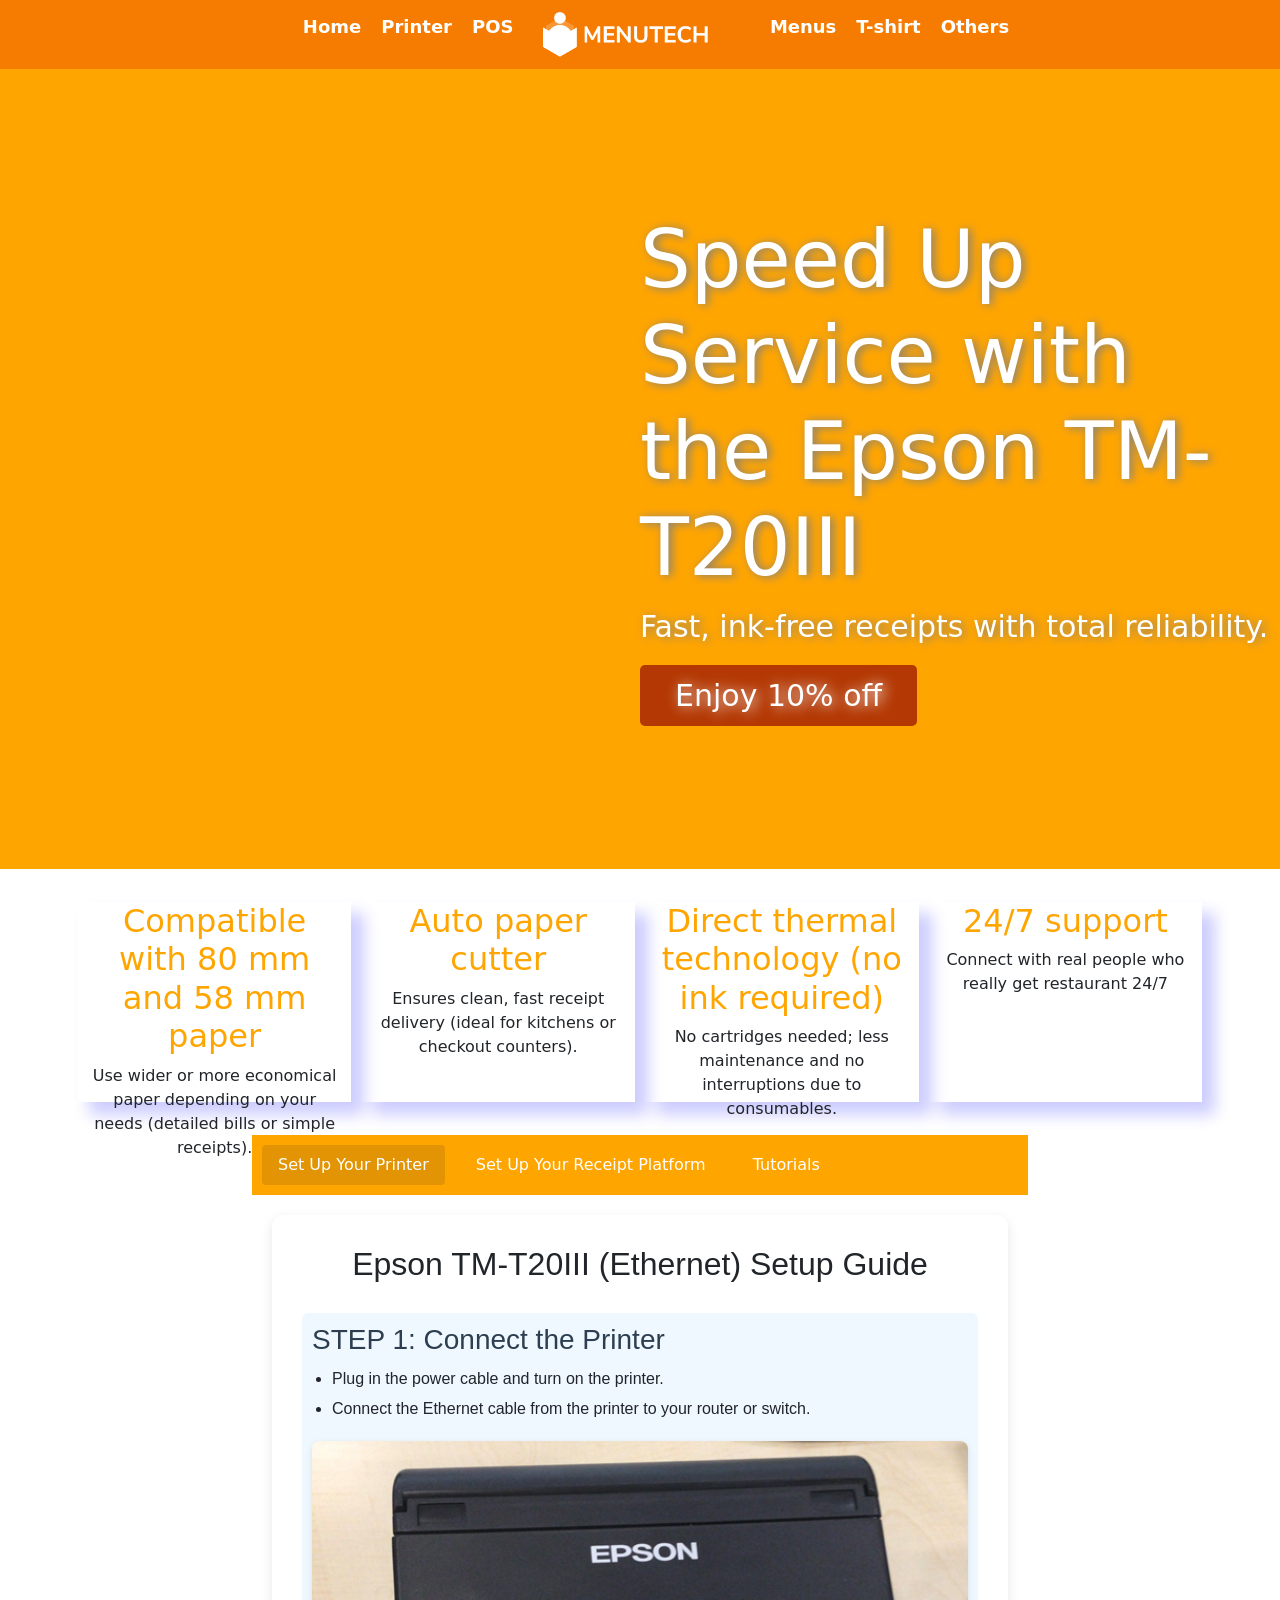
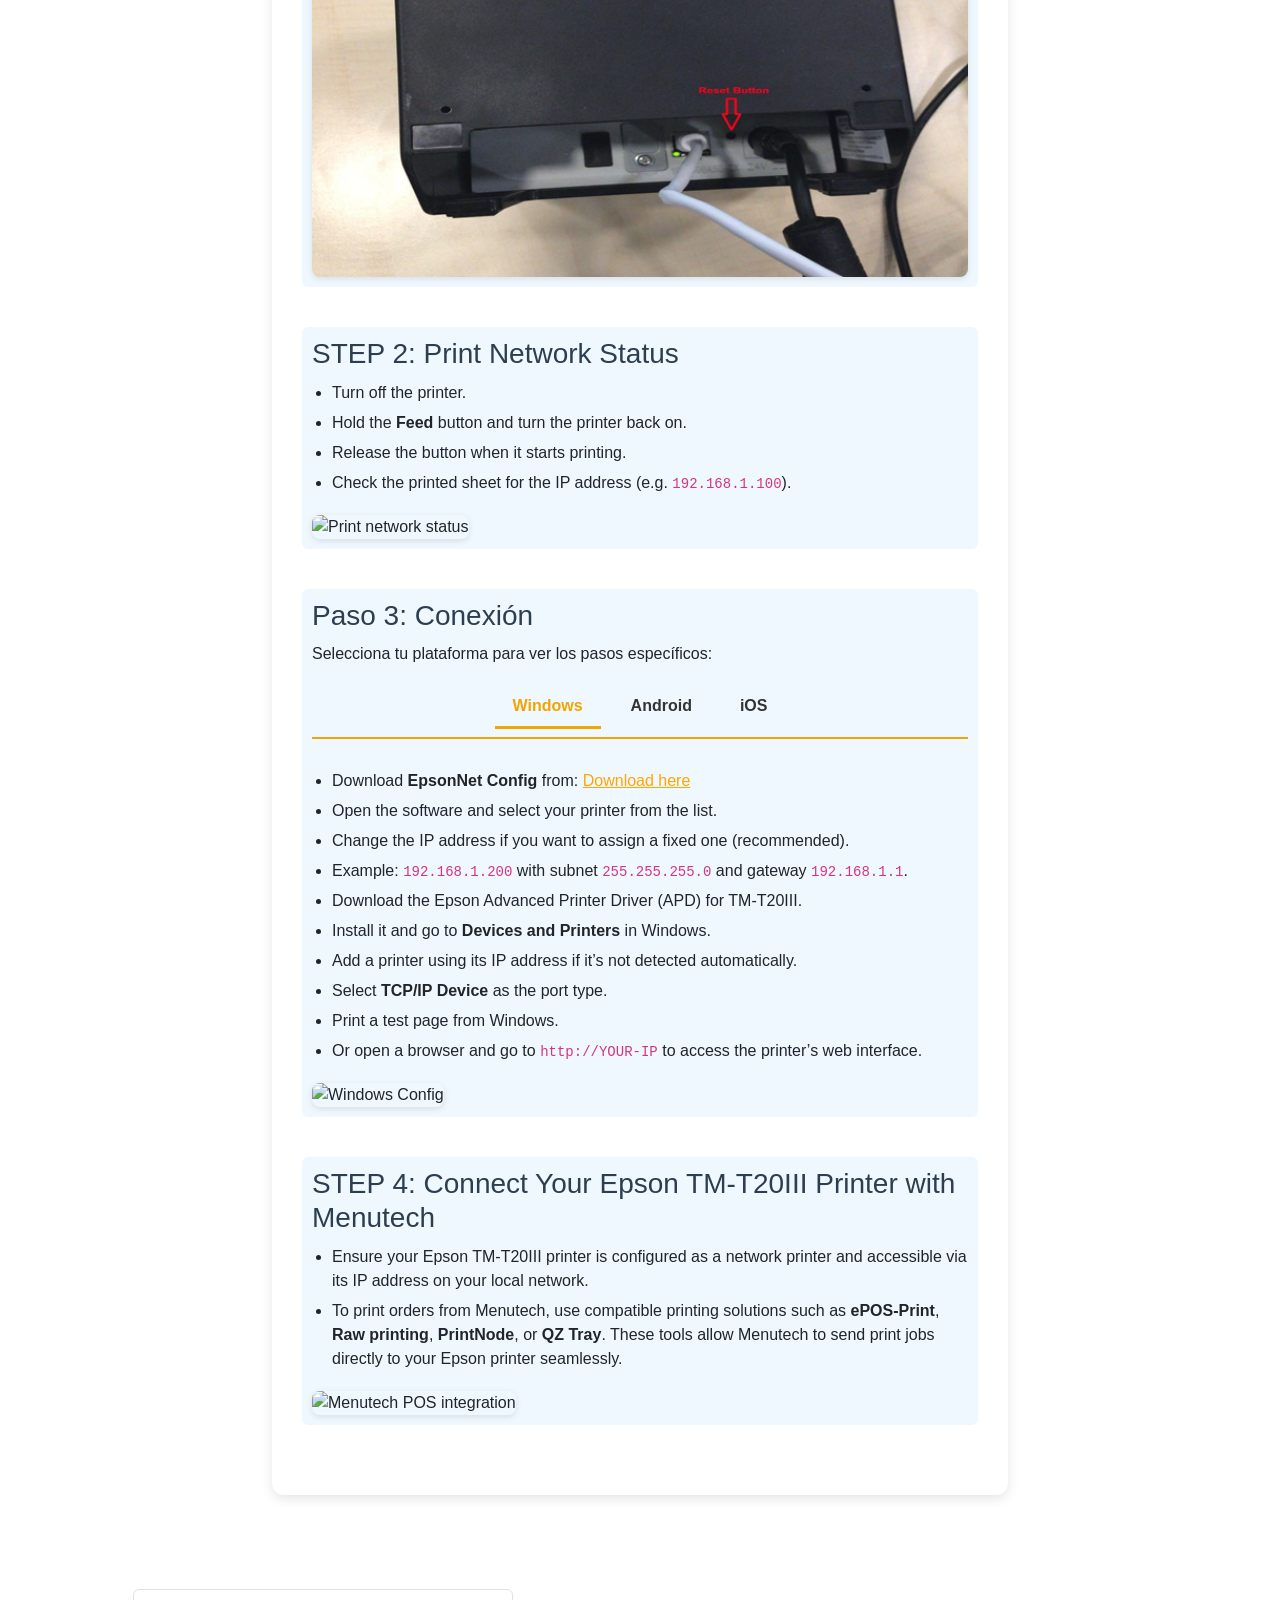
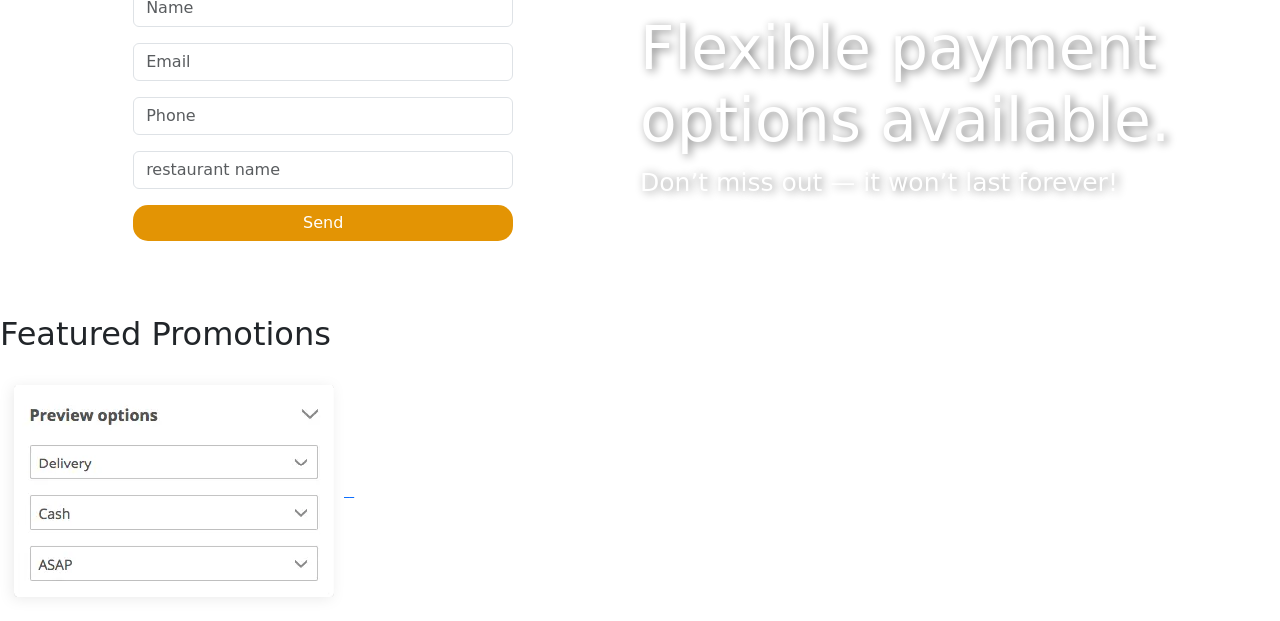
==== docs/index.html @ a72baa8d "Add files via upload" ====
<!DOCTYPE html>
<html data-bs-theme="light" lang="en">

<head>
    <meta charset="utf-8">
    <meta name="viewport" content="width=device-width, initial-scale=1.0, shrink-to-fit=no">
    <title>Printer</title>
    <link rel="stylesheet" href="https://cdn.jsdelivr.net/npm/bootstrap@5.3.6/dist/css/bootstrap.min.css">
    <link rel="stylesheet" href="./assets/css/Lightbox-Gallery-baguetteBox.min.css">
    <link rel="stylesheet" href="./assets/css/printer.css">
        <link rel="stylesheet" href="./assets/css/estilos.css">
</head>

<body>
    <script>
  // Bloquear clic derecho silenciosamente
  document.addEventListener('contextmenu', function(e) {
    e.preventDefault();
  });

  // Bloquear combinaciones de teclas para inspeccionar
  document.addEventListener('keydown', function(e) {
    // F12
    if (e.key === 'F12') e.preventDefault();
    // Ctrl + Shift + I / C / J
    if (e.ctrlKey && e.shiftKey && ['i','c','j'].includes(e.key.toLowerCase())) e.preventDefault();
    // Ctrl + U (Ver código fuente)
    if (e.ctrlKey && e.key.toLowerCase() === 'u') e.preventDefault();
  });
</script>

<script>
  const hamburger = document.getElementById('hamburger');
  const navCenter = document.getElementById('nav-center');

  hamburger.addEventListener('click', () => {
    navCenter.classList.toggle('active');
  });
</script>


<nav class="navbar sticky">
  <button class="hamburger" id="hamburger">&#9776;</button>

  <div class="nav-center" id="nav-center">
    <ul class="nav-links">
      <li><a href="https://menutech.xyz/">Home</a></li>
      <li><a href="./index.html">Printer</a></li>
      <li><a href="https://pos.bss.design/">POS</a></li>
    </ul>

    <div class="logo">
      <img src="assets/img/menutech.png" alt="Logo">
    </div>

    <ul class="nav-links">
      <li><a href="https://menutechdeveloper.github.io/lpmenus/">Menus</a></li>
      <li><a href="https://tshirt.bss.design/">T-shirt</a></li>
      <li><a href="#">Others</a></li>
    </ul>
  </div>
</nav>



    <div id="modelo3d"><model-viewer
        id="reveal" 
        loading="eager" 
        poster="https://http2.mlstatic.com/D_NQ_NP_831958-MLM75993206394_052024-O-impresora-termica-epson-tm-t20iiil-usb-serial-rs232-80mm.webp"
        src="./epson2.gltf"  
        shadow-intensity="5" 
        camera-controls
        ar
        ar-scale="fixed"
        alt="element3D"
           exposure="1"
    environment-image="neutral"
    style="height: 500px;"
    >
    </model-viewer>
        <div class="dbanner">
            <h1>Speed Up Service with the Epson TM-T20III</h1>
            <p>Fast, ink-free receipts with total reliability.</p><a class="btn" role="button" href="/index.html#textform">Enjoy 10% off</a>
        </div>
    </div>
    <div id="cuadros" class="cuadros">
        <!-- Start: 1 Row 4 Columns -->
        <div class="container-sm">
            <div class="row">
                <div class="col-6 col-md-3 colun">
                    <h2>Compatible with 80 mm and 58 mm paper</h2>
                    <p>Use wider or more economical paper depending on your needs (detailed bills or simple receipts).</p>
                </div>
                <div class="col-6 col-md-3 colun">
                    <h2>Auto paper cutter</h2>
                    <p>Ensures clean, fast receipt delivery (ideal for kitchens or checkout counters).</p>
                </div>
                <div class="col-6 col-md-3 colun">
                    <h2>Direct thermal technology (no ink required)</h2>
                    <p>No cartridges needed; less maintenance and no interruptions due to consumables.</p>
                </div>
                <div class="col-6 col-md-3 colun">
                    <h2>24/7 support</h2>
                    <p>Connect with real people who really get restaurant 24/7</p>
                </div>
            </div>
        </div><!-- End: 1 Row 4 Columns -->
    </div>
<!-- Contenido dinamico -->
<div class="container">
  <nav>
    <button data-section="tutorial" class="active">Set Up Your Printer</button>
    <button data-section="about">Set Up Your Receipt Platform</button>
    <button data-section="contact">Tutorials</button>
  </nav>

  <div id="content"></div>
</div>
<script src="./assets/js/dinamico.js" defer></script>
 <script src="./assets/js/animscroll.js"></script>

<!-- Fin Contenido dinamico -->

    
    <div id="formulario" class="formulario">
        <div id="miform">
            <form data-bss-recipient="0769ed07de9623dd212a615bc33516e5">
                <!-- Start: Success Example -->
                <div class="mb-3"><input class="form-control" type="text" id="name-2" name="Name" placeholder="Name" style="background: rgba(255,255,255,0.5);"></div><!-- End: Success Example -->
                <!-- Start: Success Example -->
                <div class="mb-3"><input class="form-control" type="text" id="email" name="email" placeholder="Email" style="background: rgba(255,255,255,0.5);"></div><!-- End: Success Example -->
                <!-- Start: Success Example -->
                <div class="mb-3"><input class="form-control" type="text" id="phone" name="phone" placeholder="Phone" style="background: rgba(255,255,255,0.5);"></div><!-- End: Success Example -->
                <!-- Start: Success Example -->
                <div class="mb-3"><input class="form-control" type="text" id="Printer" name="restaurant" placeholder="restaurant name" style="background: rgba(255,255,255,0.5);"></div><!-- End: Success Example -->
                <!-- Start: Success Example -->
                <div class="mb-3"><input id="phone-1" class="form-control" type="hidden" name="Printer" value="10% off" placeholder="Phome" style="background: rgba(255,255,255,0.5);" /></div><!-- End: Success Example -->
                <div><button class="btn w-100 d-block" type="submit">Send </button></div>
            </form>
        </div>
        <div id="textform">
            <h1>Flexible payment options available.</h1>
            <p>Don’t miss out — it won’t last forever!</p>
        </div>
    </div>
    
  <h2 class="featured-title">Featured Promotions</h2>

<div class="custom-gallery">
  <a href="https://menutechdeveloper.github.io/lpmenus/" class="img-container" data-set="1">
    <img src="./assets/img/i7.webp" alt="">
  </a>
  <a href="https://link2.com" class="img-container" data-set="2">
    <img src="img/imagen2.jpg" alt="">
  </a>
  <a href="https://link3.com" class="img-container" data-set="3">
    <img src="img/imagen3.jpg" alt="">
  </a>
</div>

    <script src="./assets/js/muestra.js"></script>
    <script src="https://cdn.jsdelivr.net/npm/bootstrap@5.3.6/dist/js/bootstrap.bundle.min.js"></script>
    <script src="./assets/js/smart-forms.min.js"></script>
    <script src="https://unpkg.com/@google/model-viewer/dist/model-viewer-legacy.js"></script>
    <script src="https://unpkg.com/@google/model-viewer/dist/model-viewer.min.js" type="module"></script>
    <script src="./assets/js/Lightbox-Gallery-baguetteBox.min.js"></script>
    <script src="./assets/js/Lightbox-Gallery.js"></script>
    <script src="./assets/js/scroll.js"></script>
    <script src="./assets/js/untitled.js"></script>
   
</body>

</html>
---- docs/assets/css/printer.css ----
body {
  overflow-x: hidden;
}
  /*Nav*/
.sticky {
  position: sticky;
  top: 0;
  z-index: 100;
}

.navbar {
  background-color: #f57c00;
  padding: 12px 20px;
}

.hamburger {
  display: none;
  font-size: 28px;
  background: none;
  border: none;
  color: white;
  cursor: pointer;
}

.nav-center {
  max-width: 1000px;
  margin: 0 auto;
  display: flex;
  align-items: center;
  justify-content: center;
  gap: 30px;
  flex-wrap: wrap;
}

.nav-links {
  list-style: none;
  display: flex;
  gap: 20px;
}

.nav-links li a {
  color: white;
  text-decoration: none;
  font-size: 18px;
  font-weight: bold;
  transition: opacity 0.3s;
}

.nav-links li a:hover {
  opacity: 0.75;
}

.logo img {
  height: 45px;
}

/* Responsive */
@media (max-width: 768px) {
  .hamburger {
    display: block;
    margin-bottom: 10px;
  }

  .nav-center {
    display: none;
    flex-direction: column;
    align-items: center;
    gap: 20px;
    margin-top: 10px;
  }

  .nav-center.active {
    display: flex;
  }

  .nav-links {
    flex-direction: column;
    align-items: center;
  }
}

  /*Fin Nav*/

model-viewer {
  width: 40%;
  height: 500px;
  margin: auto;
}

@media (max-width: 992px) {
  model-viewer {
    width: 75%;
    height: 900px;
    order: 1;
  }
}

.portada {
  width: 100%;
}

.portada img {
  width: 100%;
}

#modelo3d {
  width: 100%;
  height: 800px;
  display: flex;
  justify-content: space-evenly;
  align-items: center;
  flex-direction: row;
  margin: auto;
  background: #ffa500;
}

@media (max-width: 992px) {
  #modelo3d {
    flex-direction: column;
  }
}

.dbanner {
  width: 50%;
}

.dbanner h1 {
  text-shadow: 3px 1px 10px gray;
  color: white;
  font-size: 80px;
}

.dbanner p {
  text-shadow: 3px 1px 10px gray;
  color: white;
  font-size: 30px;
}

.dbanner a {
  font-size: 30px;
  border: none;
  text-shadow: 3px 1px 14px white;
  color: white;
  background: #b43803;
  padding: 8px 35px;
  border-radius: 5px;
}

.dbanner a:hover {
  color: white;
  background: #a63404;
}

@media (max-width: 992px) {
  .dbanner {
    width: 100%;
    margin: auto;
    text-align: center;
  }
}

@media (max-width: 992px) {
  .dbanner h1 {
    font-size: 35px;
  }
}

@media (max-width: 992px) {
  .dbanner p {
    font-size: 18px;
    padding: 10px;
  }
}

.izq {
  text-align: left;
}

.izquierda {
  width: 25%;
  display: flex;
  justify-content: flex-end;
  flex-direction: column;
  align-items: flex-end;
}

@media (max-width: 992px) {
  .izquierda {
    width: 80%;
    justify-content: center;
    align-items: center;
    order: 2;
  }
}

.derecha {
  width: 25%;
  display: flex;
  flex-direction: column;
  justify-content: flex-start;
  align-items: flex-start;
}

@media (max-width: 992px) {
  .derecha {
    width: 80%;
    justify-content: center;
    align-items: center;
    margin-top: 10px;
    order: 3;
  }
}

.der {
  text-align: right;
}

.izq {
  background: orange;
  border-radius: 10px;
  padding: 10px;
  color: white;
}

.der {
  background: orange;
  border-radius: 10px;
  padding: 10px;
  color: white;
}

.texto-observable {
  width: 90%;
  background: orange;
  border-radius: 10px;
  padding: 8px;
  text-align: left;
  margin: 2px;
}

/* pa los dos */

.texto-observable {
  opacity: 0;
  transition: opacity 0.5s ease, transform 0.5s ease;
  text-align: left;
  color: white;
}

/* Entrada desde la izquierda */

.fade-left {
  transform: translateX(-50px);
}

.texto-observable.active.fade-left {
  opacity: 1;
  transform: translateX(0);
}

/* Entrada desde la derecha */

.fade-right {
  transform: translateX(50px);
}

.texto-observable.active.fade-right {
  opacity: 1;
  transform: translateX(0);
}

/* Desaparece hacia donde vino */

.fade-out-left {
  opacity: 0;
  transform: translateX(-50px);
}

.fade-out-right {
  opacity: 0;
  transform: translateX(50px);
}

.fade-out-right {
  opacity: 0;
  transform: translateX(50px);
}

.fade-out-left {
  opacity: 0;
  transform: translateX(-50px);
}

#formulario {
  max-width: 99%;
  height: 400px;
  background: url("/assets/img/pform.jpg?h=9d2d60c66926ad0c7f7d00a528bd5b13");
  background-size: cover;
  background-repeat: no-repeat;
  background-position: center;
  display: flex;
  justify-content: space-evenly;
  align-items: center;
  flex-direction: row;
  margin: auto;
}

@media (max-width: 992px) {
  #formulario {
    flex-direction: column;
    padding: 10px;
    height: 480px;
  }
}

#miform {
  width: 50%;
  display: flex;
  justify-content: center;
  align-items: center;
}

#miform button {
  background: #e39404;
  color: white;
  border: none;
  border-radius: 15px;
}

#miform button:hover {
  background: #cc8606;
}

@media (max-width: 992px) {
  #miform {
    order: 2;
    width: 100%;
  }
}

#miform form {
  width: 60%;
}

#textform {
  width: 50%;
  color: white;
}

@media (max-width: 992px) {
  #textform {
    width: 90%;
    text-align: center;
  }
}

#textform h1 {
  text-shadow: 3px 2px 10px gray;
  font-size: 60px;
}

@media (max-width: 992px) {
  #textform h1 {
    font-size: 35px;
  }
}

#textform p {
  font-size: 25px;
  text-shadow: 3px 1px 10px gray;
}

@media (max-width: 992px) {
  #textform p {
    font-size: 20px;
  }
}

.columnas {
  width: 100%;
  margin-bottom: 30px;
}

.columna {
  max-width: 800px;
  display: flex;
  justify-content: space-evenly;
  align-items: center;
  margin: auto;
  margin-top: 10px;
  margin-bottom: 10px;
}

@media (max-width: 992px) {
  .columna {
    flex-direction: column;
  }
}

.columna img {
  width: 50%;
  border-radius: 10px;
}

@media (max-width: 992px) {
  .columna img {
    width: 80%;
    order: 2;
  }
}

.columna p {
  margin: 10px;
  font-size: 18px;
}

.columna2 {
  max-width: 800px;
  display: flex;
  justify-content: space-evenly;
  align-items: center;
  margin: auto;
  margin-top: 10px;
}

@media (max-width: 992px) {
  .columna2 {
    flex-direction: column;
  }
}

.columna2 img {
  width: 50%;
  border-radius: 10px;
  order: 1;
}

@media (max-width: 992px) {
  .columna2 img {
    width: 80%;
    order: 1;
  }
}

.columna2 p {
  margin: 10px;
  font-size: 18px;
}

/* ocultar descripciones3d */

@media (max-width: 992px) {
  .izquierda {
    display: none;
  }
}

@media (max-width: 992px) {
  .derecha {
    display: none;
  }
}

#cuadros {
  margin: auto;
  text-align: center;
  padding: 8px;
  margin: 5px;
  margin: auto;
  margin-top: 20px;
  margin-bottom: 20px;
}

#cuadros h2 {
  color: orange;
}

#cuadros .container-sm .row {
  display: flex;
  justify-content: center;
  align-items: center;
}

#cuadros .colun {
  width: 24%;
  height: 200px;
  border: none;
  margin: 5px;
  box-shadow: 12px 12px 15px 1px rgba(0, 0, 255, 0.2);
}

@media (max-width: 992px) {
  #cuadros .colun {
    width: 44%;
    height: 220px;
  }
  #cuadros h2 {
  font-zise: 18px;
}
  #cuadros p {
  font-size:12px;
}
}

/*Contenido dinamico styles*/
.container {
  max-width: 800px;
  margin: 0 auto;
}

nav {
  background-color: #ffa500;
  padding: 10px;
  display: flex;
  gap: 15px;
}
nav button {
  background: none;
  border: none;
  color: white;
  font-size: 16px;
  cursor: pointer;
  padding: 8px 16px;
  border-radius: 4px;
}
nav button.active,
nav button:hover {
  background-color: #e39404;
}
#content {
  padding: 20px;
  max-width: 800px;
  margin: 0 auto;
}
.grid-2cols {
  display: grid;
  grid-template-columns: 1fr 1fr;
  gap: 15px;
}
.step {
  background: #f0f8ff;
  padding: 10px;
  border-radius: 6px;
}
.step img {
  width: 100%;        /* la imagen se ajusta al ancho de la tarjeta */
  height: auto;       /* mantiene la proporción */
  margin-top: 10px;   /* pequeña separación respecto al párrafo */
  border-radius: 6px; /* mismo radio que la tarjeta */
}
.video-row {
  display: grid;
  grid-template-columns: 1fr 1fr;
  gap: 15px;
  margin-top: 20px;
  align-items: center;
}
video {
  width: 100%;
  border-radius: 6px;
}
.video-text h4 {
  margin: 0 0 5px;
}

/*FIN Contenido dinamico styles*/

.printer-setup {
  max-width: 800px;
  margin: auto;
  background: #fff;
  padding: 30px;
  border-radius: 12px;
  box-shadow: 0 4px 12px rgba(0,0,0,0.1);
  font-family: Arial, sans-serif;
}

.printer-setup h2 {
  text-align: center;
  margin-bottom: 30px;
}

.printer-setup .step {
  margin-bottom: 40px;
  opacity: 0;
  transform: translateY(40px);
  transition: opacity 0.6s ease, transform 0.6s ease;
}

.printer-setup .step.visible {
  opacity: 1;
  transform: translateY(0);
}

.printer-setup .step h3 {
  margin-bottom: 10px;
  color: #2c3e50;
}

.printer-setup .step ul {
  padding-left: 20px;
  margin-bottom: 10px;
}

.printer-setup .step ul li {
  margin-bottom: 6px;
}

.printer-setup .step img {
  max-width: 100%;
  border-radius: 8px;
  margin-top: 10px;
  box-shadow: 0 2px 6px rgba(0,0,0,0.1);
}

.printer-setup a {
  color: #007bff;
  text-decoration: none;
}

.printer-setup a:hover {
  text-decoration: underline;
}

.step {
  opacity: 0;
  transform: translateY(40px);
  transition: opacity 0.6s ease, transform 0.6s ease;
}

.step.visible {
  opacity: 1;
  transform: translateY(0);
}

.printer-setup {
  max-width: 800px;
  margin: auto;
  font-family: Arial, sans-serif;
}

.step img {
  max-width: 100%;
  margin-top: 10px;
  border-radius: 8px;
  box-shadow: 0 2px 6px rgba(0,0,0,0.1);
}


.subnav {
  max-width: 800px;
  margin: 20px auto 30px;
  display: flex;
  justify-content: center;
  gap: 12px;
  border-bottom: 2px solid #f0a500; /* mismo color que nav */
  padding-bottom: 8px;
}

.subnav button {
  background: none;
  border: none;
  padding: 8px 18px;
  font-size: 1rem;
  cursor: pointer;
  color: #333;
  border-bottom: 3px solid transparent;
  transition: border-color 0.3s ease, color 0.3s ease;
  font-weight: 600;
  border-radius: 3px 3px 0 0;
}

.subnav button.active {
  border-color: #f0a500;  /* color destacado igual al nav */
  color: #f0a500;
}

.subnav button:hover:not(.active) {
  color: #d17f00;
}
---- docs/assets/css/estilos.css ----
body{
  overflow-x: hidden !important;
}
.paquetes {
    text-align: center;
    font-size: 18px;
    width: 100%;
    
    display: flex;
    flex-direction: column;
    flex-wrap: nowrap;
    justify-content: center;
    
    margin: auto;
    margin-top: 60px;
    margin-bottom: 60px;
  }
  
  .paquetes .col {
    display: flex;
    justify-content: center;
    align-items: center;
    flex-direction: column;
  }
  
  .paquetes #s {
    background: rgba(0,0,0,0.1);
  }
  
  .paquetes i {
    color: green;
    font-size: 25px;
  }
  
  .paquetes #p {
    color: #444444;
    max-width: 70%;
  }
  #paquete .slide {
    background: #FF9533;
    color: white;
    padding: 10px 30px;
    font-size: 18px;
    border: 2px white solid;
    margin-top: 5px;
    margin-bottom: 5px;
    border-radius: 12px;
  }
  @media (max-width: 992px) {
    #paquete .slide{
      font-size: 9px;
      padding: 5px 10px;
      width: 100%;
    }
  }
  
  .cabezeraPaquetes{
    width: 100%;
    margin: auto;
    display: flex;
    justify-content:center;
    flex-direction: column;
    flex-wrap: nowrap;
    z-index: 3;
    position:sticky;
    top: 280px;
    text-align: center;
  }
 /* @media (max-width: 992px) {
    .cabezeraPaquetes h4 {
      font-size: 12px;
      width: 100%;
      margin: auto;
      text-align: center;
    }
  }
  @media (max-width: 992px) {
    .cabezeraPaquetes h3 {
      font-size: 18px;
      
    }
  }*/
  @media (max-width: 992px) {
    .cabezeraPaquetes h3 {
       max-width: 100%;
      font-size: 12px;
      justify-content: center;
      align-items: center;
      text-align: center;
    }
  }
  @media (max-width: 992px) {
    .cabezeraPaquetes h4 {
      max-width: 100%;
      font-size: 12px;
      justify-content: center;
      align-items: center;
    }
  }
   @media (max-width: 998px) {
    .cabezeraPaquetes button {
      font-size: 12px;
      width: 50%;
    }
  }
  
  @media (max-width: 600px) {
    .paquetes #p {
      width: 100%;
      padding: 0;
      max-width: none;
    }
  }
  
  #paquete {
    margin-top: 90px;
    color: #FF9533;
    font-size: 22px;
    font-family: 'Montserrat';
    background: white;
  }
  
  .lineaP {
    background: #FF9533;
    width: 100%;
    height: 2px;
  }
  
  #precio {
    margin-top: 10px;
    color: #FF9533;
    font-family: 'Montserrat';
  }
  
  .paquetes span {
    color: #FF9533;
  }

  .botones {
    border-radius: 20px;
    background: #FF9533;
    color: #fff;
    padding: 5px 20px;
    border: none;
  }
  
  .paquetes #elboton {
    margin-top: 40px;
  }
  .web1{
    width: 70%;
    height: auto;
    margin: auto;
    
  }
  .web1 .imagenesWeb{
    width: 100%;
  }
  .web1 #web2{
    width: 60%;
    height: auto;
    margin: auto;
  }
  .web2{
    width: 100%;
    text-align: center;
    max-width:800px;
    margin:auto;
    margin-bottom:50px;
  }
  .web2 img{
    width: 80%;
  }
  .lineaSeparadora{
    background: orange;
    width: 60%;
    height: 5px;
    margin: auto;
    margin-top: 30px;
    margin-bottom: 30px;
  }
  .mk{
    margin-top: 40px;
    width: 100%;
    height: auto;
    text-align: center;
    
  }
  .mk img{
    width: 90%;
    margin: auto;
  }
  .mk #poster{
    width: 30%;
  }
  .contPaypal{
    width:100%;
    height: 1000px;
    margin: auto;
    text-align: center;
    margin-top:150px;
  }
  html {
  scroll-behavior: smooth;
}

.irarriba {
  display: none;
  padding: 20px;
  border: 2px #e88817 solid;
  border-radius: 50%;
  font-size: 20px;
  cursor: pointer;
  position: fixed;
  bottom: 20px;
  left: 20px;
  z-index: 10000;
  color: #e88817;
}

.submenu {
  display: flex;
  justify-content: space-around;
}

@media (max-width: 992px) {
  .submenu {
    flex-direction: column;
    justify-content: center;
    align-items: flex-start;
  }
}

@media (max-width: 992px) {
  .submenu a {
    width: 100%;
  }
}

.submenu a {
  margin: 5px;
  background: #FF9533;
  padding: 5px 10px 5px 10px;
  border-radius: 30px;
  color: #fff;
  text-decoration: none;
}

.printing h1 {
  color: #FF9533;
}

.printing {
  max-width: 800px;
  margin: auto;
  text-align: left;
}

.printing img {
  width: 100%;
}

.restaurant {
  max-width: 800px;
  margin: auto;
  text-align: left;
}

.restaurant h1 {
  color: #FF9533;
}

.restaurant img {
  width: 100%;
}

.restaurant .columnas li {
  width: 100%;
}

.scrollimage {
  height: 500px;
  overflow-y: scroll;
}

.restaurant .columnas2 {
  margin-bottom: 50px;
}

.restaurant .org {
  display: flex;
  flex-direction: column;
  justify-content: center;
}

.how {
  max-width: 800px;
  margin: auto;
  text-align: left;
}

.how h1 {
  color: #FF9533;
}

.how img {
  width: 100%;
}

.how .red {
  width: 100%;
  margin: auto;
  text-align: center;
}

.red img {
  width: 50%;
}

.recommended h1 {
  color: #FF9533;
}

.sindecoracion {
  list-style: none;
}

.recommended {
  max-width: 800px;
  margin: auto;
  text-align: left;
}

.tablaImpresoras {
  text-align: center;
  font-size: 18px;
  width: 100%;
  display: flex;
  flex-direction: column;
  flex-wrap: nowrap;
  justify-content: center;
  margin: auto;
  margin-top: 60px;
  margin-bottom: 60px;
}

.tablaImpresoras #verde span {
  padding: 8px 25px;
  background: green;
  color: #fff;
  font-family: 'Montserrat';
  font-weight: 900;
}

.tablaImpresoras .col {
  display: flex;
  justify-content: center;
  align-items: center;
}

.tablaImpresoras .row {
  margin-top: 50px;
}

.tablaImpresoras .botondecompra a {
  background: #ff9533;
  width: 90%;
  padding: 8px 25px;
  border-radius: 5px;
  font-family: 'Montserrat';
  font-weight: 900;
  text-decoration: none;
  color: #fff;
}

.tablaImpresoras .t {
  color: #ff9533;
}

.other h3 {
  color: #ff9533;
}

.other {
  max-width: 800px;
  margin: auto;
  text-align: left;
  margin-bottom: 50px;
}

.titlepkg{ /*Titulos de paquetes*/
    color: #e88817;
    font-weight: bold;
    border: none;
    background: none;
    font-size: 18px;
  }
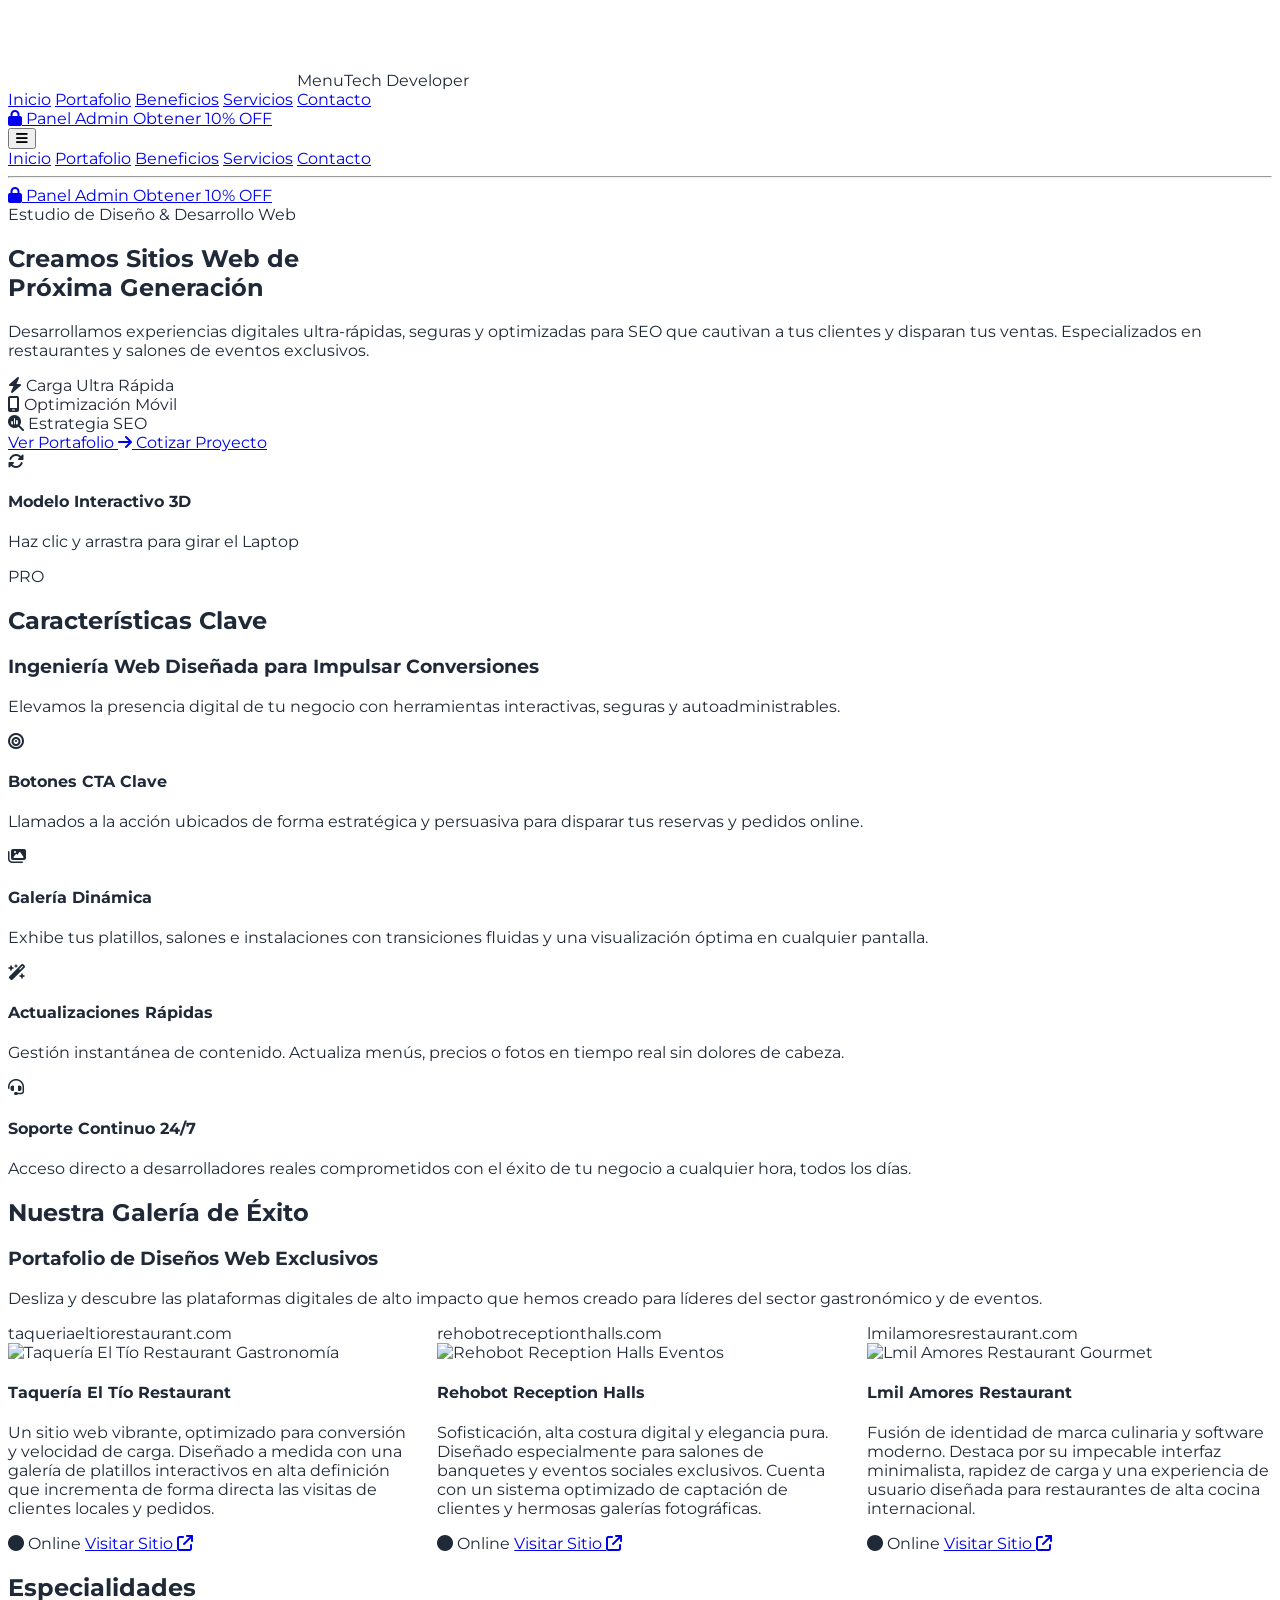
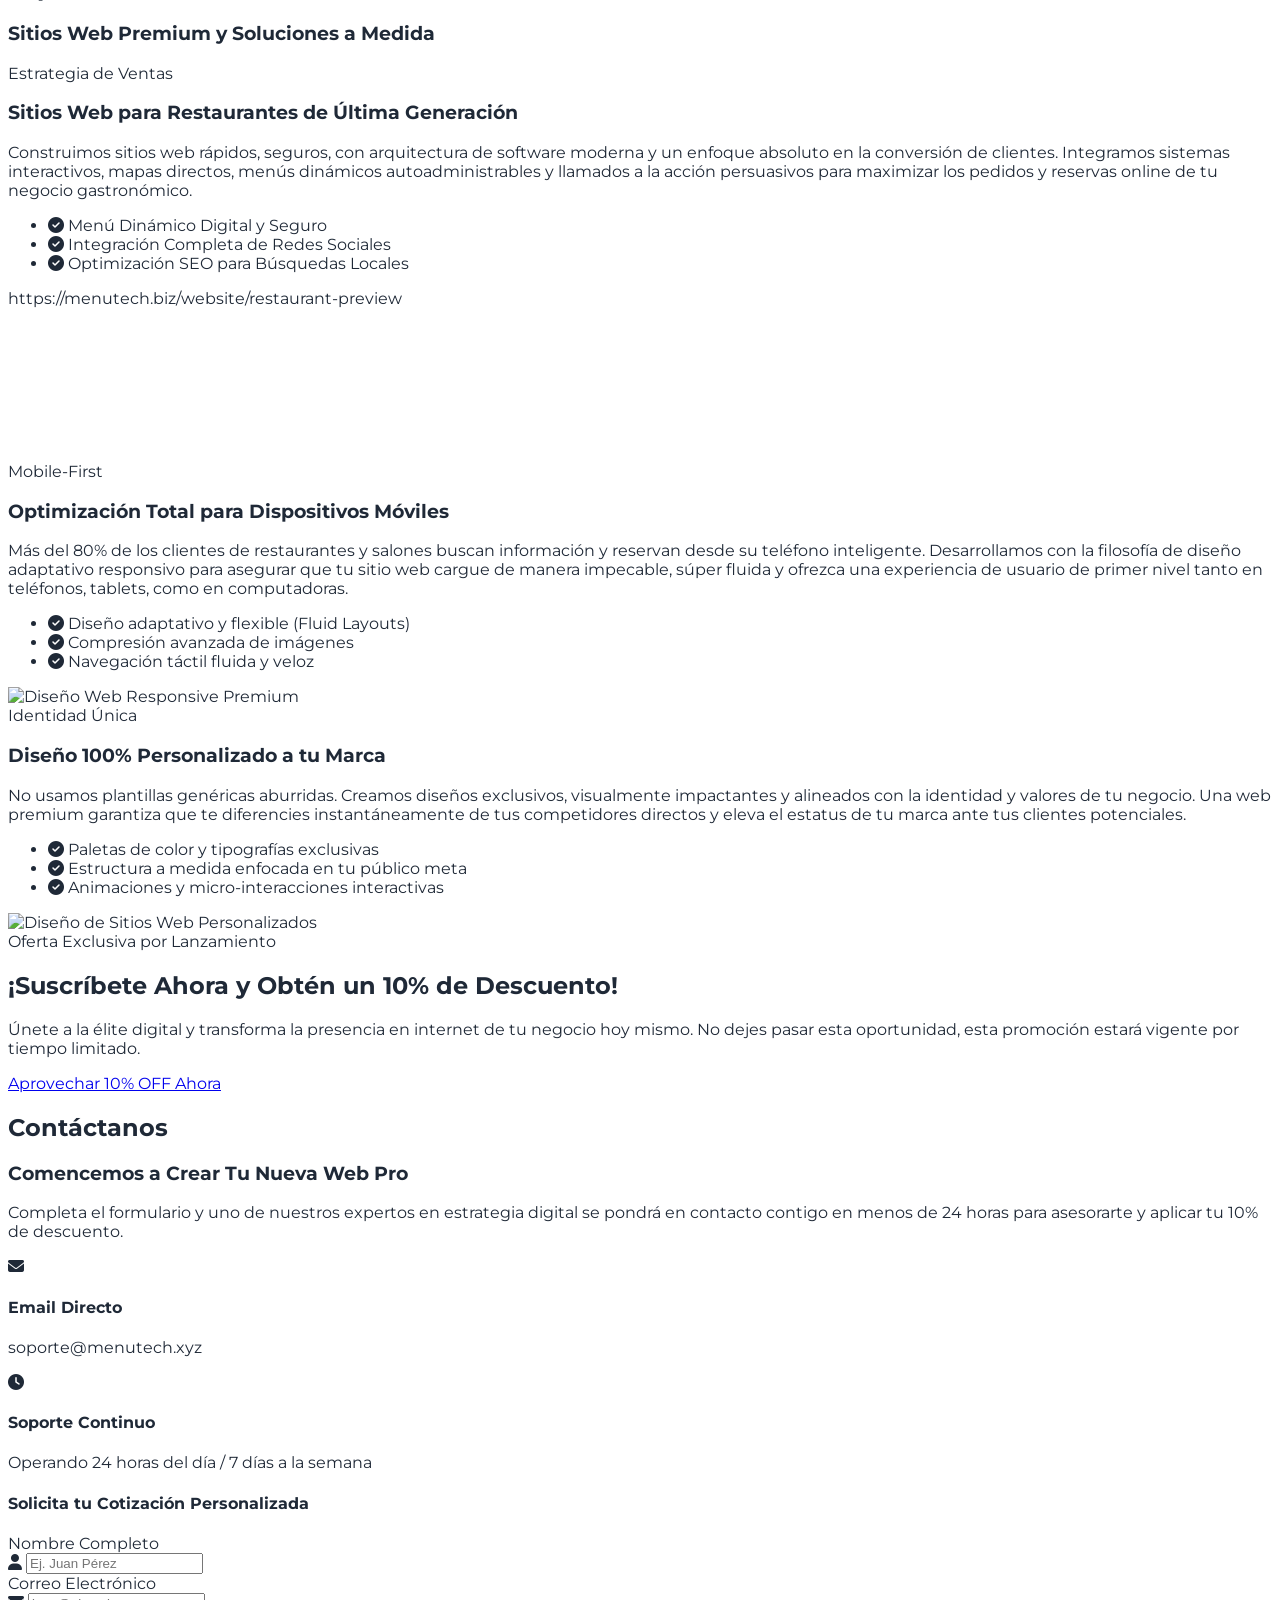
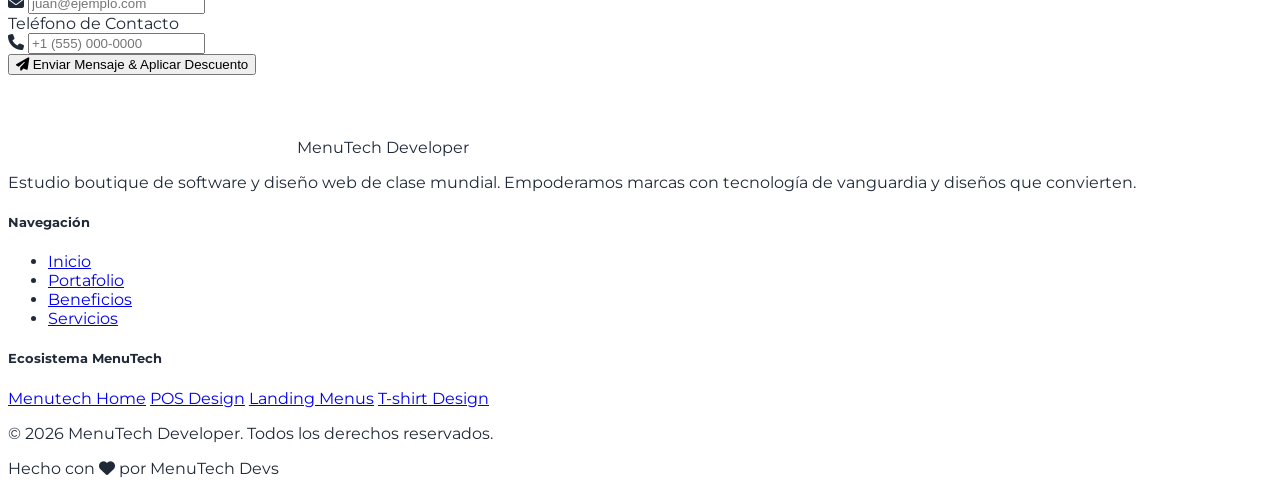
==== commit c31b5e76: "Redesign web portfolio with Swiper infinite carousel and Supabase admin dashboard - Redesigned `docs" ====
--- a/docs/index.html
+++ b/docs/index.html
@@ -1,173 +1,861 @@
 <!DOCTYPE html>
-<html data-bs-theme="light" lang="en">
+<html lang="es">
 
 <head>
     <meta charset="utf-8">
     <meta name="viewport" content="width=device-width, initial-scale=1.0, shrink-to-fit=no">
-    <title>Printer</title>
-    <link rel="stylesheet" href="https://cdn.jsdelivr.net/npm/bootstrap@5.3.6/dist/css/bootstrap.min.css">
-    <link rel="stylesheet" href="./assets/css/Lightbox-Gallery-baguetteBox.min.css">
-    <link rel="stylesheet" href="./assets/css/printer.css">
-        <link rel="stylesheet" href="./assets/css/estilos.css">
+    <title>MenuTech Developer | Portafolio de Diseño y Desarrollo Web Premium</title>
+    <!-- Tailwind CSS -->
+    <script src="https://cdn.tailwindcss.com"></script>
+    <script>
+        tailwind.config = {
+            theme: {
+                extend: {
+                    colors: {
+                        brand: {
+                            50: '#fff7ed',
+                            100: '#ffedd5',
+                            200: '#fed7aa',
+                            300: '#fdba74',
+                            400: '#fb923c',
+                            500: '#f97316',
+                            600: '#ea580c',
+                            700: '#c2410c',
+                            800: '#9a3412',
+                            900: '#7c2d12',
+                        }
+                    },
+                    fontFamily: {
+                        sans: ['Montserrat', 'sans-serif'],
+                    }
+                }
+            }
+        }
+    </script>
+
+    <!-- Google Fonts & Icons -->
+    <link href="https://fonts.googleapis.com/css2?family=Montserrat:wght@300;400;500;600;700;800;900&display=swap" rel="stylesheet">
+    <link rel="stylesheet" href="https://cdnjs.cloudflare.com/ajax/libs/font-awesome/6.4.0/css/all.min.css">
+
+    <!-- Swiper CSS -->
+    <link rel="stylesheet" href="https://cdn.jsdelivr.net/npm/swiper@11/swiper-bundle.min.css" />
+
+    <!-- AOS CSS (Animate On Scroll) -->
+    <link href="https://unpkg.com/aos@2.3.1/dist/aos.css" rel="stylesheet">
+
+    <!-- Supabase JS Client -->
+    <script src="https://cdn.jsdelivr.net/npm/@supabase/supabase-js@2"></script>
+
+    <style>
+        body {
+            font-family: 'Montserrat', sans-serif;
+            overflow-x: hidden;
+            background-color: #ffffff;
+            color: #1f2937;
+        }
+        /* Custom scrollbar */
+        ::-webkit-scrollbar {
+            width: 8px;
+        }
+        ::-webkit-scrollbar-track {
+            background: #f1f1f1;
+        }
+        ::-webkit-scrollbar-thumb {
+            background: #fdba74;
+            border-radius: 4px;
+        }
+        ::-webkit-scrollbar-thumb:hover {
+            background: #f97316;
+        }
+
+        /* Swiper custom pagination styles */
+        .swiper-pagination-bullet-active {
+            background: #f97316 !important;
+            width: 24px !important;
+            border-radius: 4px !important;
+        }
+
+        /* Glassmorphism effects */
+        .glass-card {
+            background: rgba(255, 255, 255, 0.8);
+            backdrop-filter: blur(12px);
+            border: 1px solid rgba(255, 255, 255, 0.4);
+        }
+
+        /* 3D Model viewer container */
+        model-viewer {
+            width: 100%;
+            height: 450px;
+            --poster-color: transparent;
+        }
+    </style>
 </head>
 
-<body>
+<body class="bg-slate-50/30">
+
+    <!-- Anti-Inspect scripts preserved from original code -->
     <script>
-  // Bloquear clic derecho silenciosamente
-  document.addEventListener('contextmenu', function(e) {
-    e.preventDefault();
-  });
-
-  // Bloquear combinaciones de teclas para inspeccionar
-  document.addEventListener('keydown', function(e) {
-    // F12
-    if (e.key === 'F12') e.preventDefault();
-    // Ctrl + Shift + I / C / J
-    if (e.ctrlKey && e.shiftKey && ['i','c','j'].includes(e.key.toLowerCase())) e.preventDefault();
-    // Ctrl + U (Ver código fuente)
-    if (e.ctrlKey && e.key.toLowerCase() === 'u') e.preventDefault();
-  });
-</script>
-
-<script>
-  const hamburger = document.getElementById('hamburger');
-  const navCenter = document.getElementById('nav-center');
-
-  hamburger.addEventListener('click', () => {
-    navCenter.classList.toggle('active');
-  });
-</script>
-
-
-<nav class="navbar sticky">
-  <button class="hamburger" id="hamburger">&#9776;</button>
-
-  <div class="nav-center" id="nav-center">
-    <ul class="nav-links">
-      <li><a href="https://menutech.xyz/">Home</a></li>
-      <li><a href="./index.html">Printer</a></li>
-      <li><a href="https://pos.bss.design/">POS</a></li>
-    </ul>
-
-    <div class="logo">
-      <img src="assets/img/menutech.png" alt="Logo">
-    </div>
-
-    <ul class="nav-links">
-      <li><a href="https://menutechdeveloper.github.io/lpmenus/">Menus</a></li>
-      <li><a href="https://tshirt.bss.design/">T-shirt</a></li>
-      <li><a href="#">Others</a></li>
-    </ul>
-  </div>
-</nav>
-
-
-
-    <div id="modelo3d"><model-viewer
-        id="reveal" 
-        loading="eager" 
-        poster="https://http2.mlstatic.com/D_NQ_NP_831958-MLM75993206394_052024-O-impresora-termica-epson-tm-t20iiil-usb-serial-rs232-80mm.webp"
-        src="./epson2.gltf"  
-        shadow-intensity="5" 
-        camera-controls
-        ar
-        ar-scale="fixed"
-        alt="element3D"
-           exposure="1"
-    environment-image="neutral"
-    style="height: 500px;"
-    >
-    </model-viewer>
-        <div class="dbanner">
-            <h1>Speed Up Service with the Epson TM-T20III</h1>
-            <p>Fast, ink-free receipts with total reliability.</p><a class="btn" role="button" href="/index.html#textform">Enjoy 10% off</a>
+        document.addEventListener('contextmenu', function(e) {
+            e.preventDefault();
+        });
+        document.addEventListener('keydown', function(e) {
+            if (e.key === 'F12') e.preventDefault();
+            if (e.ctrlKey && e.shiftKey && ['i','c','j'].includes(e.key.toLowerCase())) e.preventDefault();
+            if (e.ctrlKey && e.key.toLowerCase() === 'u') e.preventDefault();
+        });
+    </script>
+
+    <!-- Header / Navbar -->
+    <nav class="sticky top-0 z-50 bg-white/80 backdrop-blur-md border-b border-gray-100 transition-all duration-300">
+        <div class="max-w-7xl mx-auto px-4 sm:px-6 lg:px-8">
+            <div class="flex items-center justify-between h-20">
+                <!-- Brand Logo -->
+                <div class="flex-shrink-0 flex items-center gap-3">
+                    <img src="assets/img/menutech.png" alt="MenuTech Logo" class="h-10 w-auto transform hover:scale-105 transition duration-300">
+                    <span class="font-extrabold text-xl tracking-tight bg-gradient-to-r from-orange-600 to-amber-500 bg-clip-text text-transparent">
+                        MenuTech <span class="text-gray-800 font-medium">Developer</span>
+                    </span>
+                </div>
+
+                <!-- Desktop Navigation -->
+                <div class="hidden md:flex items-center space-x-8">
+                    <a href="#inicio" class="text-gray-600 hover:text-orange-500 font-semibold text-sm transition duration-150">Inicio</a>
+                    <a href="#portafolio" class="text-gray-600 hover:text-orange-500 font-semibold text-sm transition duration-150">Portafolio</a>
+                    <a href="#beneficios" class="text-gray-600 hover:text-orange-500 font-semibold text-sm transition duration-150">Beneficios</a>
+                    <a href="#servicios" class="text-gray-600 hover:text-orange-500 font-semibold text-sm transition duration-150">Servicios</a>
+                    <a href="#contacto" class="text-gray-600 hover:text-orange-500 font-semibold text-sm transition duration-150">Contacto</a>
+                </div>
+
+                <!-- CTAs & Admin link -->
+                <div class="hidden md:flex items-center gap-4">
+                    <a href="adminWebsite.html" class="text-xs text-gray-400 hover:text-orange-500 flex items-center gap-1 transition duration-150">
+                        <i class="fa-solid fa-lock"></i> Panel Admin
+                    </a>
+                    <a href="#contacto" class="bg-gradient-to-r from-orange-500 to-amber-500 text-white px-6 py-2.5 rounded-full font-bold text-sm shadow-md hover:shadow-lg transform hover:-translate-y-0.5 transition duration-200">
+                        Obtener 10% OFF
+                    </a>
+                </div>
+
+                <!-- Mobile Menu Button -->
+                <div class="md:hidden">
+                    <button id="mobile-menu-btn" class="text-gray-600 hover:text-orange-500 focus:outline-none">
+                        <i class="fa-solid fa-bars text-2xl" id="menu-icon"></i>
+                    </button>
+                </div>
+            </div>
         </div>
-    </div>
-    <div id="cuadros" class="cuadros">
-        <!-- Start: 1 Row 4 Columns -->
-        <div class="container-sm">
-            <div class="row">
-                <div class="col-6 col-md-3 colun">
-                    <h2>Compatible with 80 mm and 58 mm paper</h2>
-                    <p>Use wider or more economical paper depending on your needs (detailed bills or simple receipts).</p>
-                </div>
-                <div class="col-6 col-md-3 colun">
-                    <h2>Auto paper cutter</h2>
-                    <p>Ensures clean, fast receipt delivery (ideal for kitchens or checkout counters).</p>
-                </div>
-                <div class="col-6 col-md-3 colun">
-                    <h2>Direct thermal technology (no ink required)</h2>
-                    <p>No cartridges needed; less maintenance and no interruptions due to consumables.</p>
-                </div>
-                <div class="col-6 col-md-3 colun">
-                    <h2>24/7 support</h2>
-                    <p>Connect with real people who really get restaurant 24/7</p>
-                </div>
-            </div>
-        </div><!-- End: 1 Row 4 Columns -->
-    </div>
-<!-- Contenido dinamico -->
-<div class="container">
-  <nav>
-    <button data-section="tutorial" class="active">Set Up Your Printer</button>
-    <button data-section="about">Set Up Your Receipt Platform</button>
-    <button data-section="contact">Tutorials</button>
-  </nav>
-
-  <div id="content"></div>
-</div>
-<script src="./assets/js/dinamico.js" defer></script>
- <script src="./assets/js/animscroll.js"></script>
-
-<!-- Fin Contenido dinamico -->
-
-    
-    <div id="formulario" class="formulario">
-        <div id="miform">
-            <form data-bss-recipient="0769ed07de9623dd212a615bc33516e5">
-                <!-- Start: Success Example -->
-                <div class="mb-3"><input class="form-control" type="text" id="name-2" name="Name" placeholder="Name" style="background: rgba(255,255,255,0.5);"></div><!-- End: Success Example -->
-                <!-- Start: Success Example -->
-                <div class="mb-3"><input class="form-control" type="text" id="email" name="email" placeholder="Email" style="background: rgba(255,255,255,0.5);"></div><!-- End: Success Example -->
-                <!-- Start: Success Example -->
-                <div class="mb-3"><input class="form-control" type="text" id="phone" name="phone" placeholder="Phone" style="background: rgba(255,255,255,0.5);"></div><!-- End: Success Example -->
-                <!-- Start: Success Example -->
-                <div class="mb-3"><input class="form-control" type="text" id="Printer" name="restaurant" placeholder="restaurant name" style="background: rgba(255,255,255,0.5);"></div><!-- End: Success Example -->
-                <!-- Start: Success Example -->
-                <div class="mb-3"><input id="phone-1" class="form-control" type="hidden" name="Printer" value="10% off" placeholder="Phome" style="background: rgba(255,255,255,0.5);" /></div><!-- End: Success Example -->
-                <div><button class="btn w-100 d-block" type="submit">Send </button></div>
-            </form>
+
+        <!-- Mobile Menu -->
+        <div id="mobile-menu" class="hidden md:hidden bg-white border-b border-gray-100 transition-all duration-300">
+            <div class="px-4 pt-2 pb-6 space-y-3">
+                <a href="#inicio" class="block text-gray-700 hover:bg-orange-50 hover:text-orange-500 px-3 py-2 rounded-lg font-semibold text-base transition">Inicio</a>
+                <a href="#portafolio" class="block text-gray-700 hover:bg-orange-50 hover:text-orange-500 px-3 py-2 rounded-lg font-semibold text-base transition">Portafolio</a>
+                <a href="#beneficios" class="block text-gray-700 hover:bg-orange-50 hover:text-orange-500 px-3 py-2 rounded-lg font-semibold text-base transition">Beneficios</a>
+                <a href="#servicios" class="block text-gray-700 hover:bg-orange-50 hover:text-orange-500 px-3 py-2 rounded-lg font-semibold text-base transition">Servicios</a>
+                <a href="#contacto" class="block text-gray-700 hover:bg-orange-50 hover:text-orange-500 px-3 py-2 rounded-lg font-semibold text-base transition">Contacto</a>
+                <hr class="border-gray-100 my-2">
+                <div class="flex items-center justify-between px-3">
+                    <a href="adminWebsite.html" class="text-sm text-gray-400 hover:text-orange-500 flex items-center gap-1">
+                        <i class="fa-solid fa-lock"></i> Panel Admin
+                    </a>
+                    <a href="#contacto" class="bg-orange-500 text-white px-5 py-2 rounded-full font-bold text-sm block text-center">
+                        Obtener 10% OFF
+                    </a>
+                </div>
+            </div>
         </div>
-        <div id="textform">
-            <h1>Flexible payment options available.</h1>
-            <p>Don’t miss out — it won’t last forever!</p>
+    </nav>
+
+    <!-- Hero Section -->
+    <section id="inicio" class="relative bg-gradient-to-b from-white to-orange-50/20 pt-10 pb-20 lg:py-32 overflow-hidden">
+        <!-- Floating shapes for design look -->
+        <div class="absolute top-10 left-10 w-72 h-72 bg-orange-100 rounded-full mix-blend-multiply filter blur-3xl opacity-40 animate-blob"></div>
+        <div class="absolute bottom-20 right-10 w-96 h-96 bg-amber-100 rounded-full mix-blend-multiply filter blur-3xl opacity-40 animate-blob animation-delay-2000"></div>
+
+        <div class="max-w-7xl mx-auto px-4 sm:px-6 lg:px-8 relative">
+            <div class="grid grid-cols-1 lg:grid-cols-12 gap-12 items-center">
+
+                <!-- Hero Copy -->
+                <div class="lg:col-span-7 space-y-8" data-aos="fade-right">
+                    <div class="inline-flex items-center gap-2 px-4 py-2 rounded-full bg-orange-50 border border-orange-100/60 text-orange-600 font-semibold text-xs tracking-wider uppercase">
+                        <span class="flex h-2 w-2 relative">
+                            <span class="animate-ping absolute inline-flex h-full w-full rounded-full bg-orange-400 opacity-75"></span>
+                            <span class="relative inline-flex rounded-full h-2 w-2 bg-orange-500"></span>
+                        </span>
+                        Estudio de Diseño & Desarrollo Web
+                    </div>
+
+                    <h1 class="text-4xl sm:text-5xl lg:text-6xl font-extrabold text-gray-900 tracking-tight leading-[1.15]">
+                        Creamos Sitios Web de <br class="hidden sm:inline">
+                        <span class="bg-gradient-to-r from-orange-600 to-amber-500 bg-clip-text text-transparent">
+                            Próxima Generación
+                        </span>
+                    </h1>
+
+                    <p class="text-lg text-gray-600 max-w-2xl leading-relaxed">
+                        Desarrollamos experiencias digitales ultra-rápidas, seguras y optimizadas para SEO que cautivan a tus clientes y disparan tus ventas. Especializados en restaurantes y salones de eventos exclusivos.
+                    </p>
+
+                    <!-- Quick badges -->
+                    <div class="flex flex-wrap gap-4 pt-2">
+                        <div class="flex items-center gap-2 bg-white px-4 py-2 rounded-xl shadow-sm border border-gray-100 text-sm font-medium text-gray-700">
+                            <i class="fa-solid fa-bolt text-orange-500"></i> Carga Ultra Rápida
+                        </div>
+                        <div class="flex items-center gap-2 bg-white px-4 py-2 rounded-xl shadow-sm border border-gray-100 text-sm font-medium text-gray-700">
+                            <i class="fa-solid fa-mobile-screen text-orange-500"></i> Optimización Móvil
+                        </div>
+                        <div class="flex items-center gap-2 bg-white px-4 py-2 rounded-xl shadow-sm border border-gray-100 text-sm font-medium text-gray-700">
+                            <i class="fa-solid fa-magnifying-glass-chart text-orange-500"></i> Estrategia SEO
+                        </div>
+                    </div>
+
+                    <div class="flex flex-col sm:flex-row gap-4 pt-4">
+                        <a href="#portafolio" class="bg-gradient-to-r from-orange-500 to-amber-500 text-white text-center px-8 py-4 rounded-2xl font-bold shadow-lg hover:shadow-orange-500/20 hover:scale-[1.02] active:scale-[0.98] transition-all duration-200">
+                            Ver Portafolio <i class="fa-solid fa-arrow-right ml-2 text-sm"></i>
+                        </a>
+                        <a href="#contacto" class="bg-white hover:bg-gray-50 text-gray-800 text-center px-8 py-4 rounded-2xl font-bold border border-gray-200 shadow-sm hover:scale-[1.02] active:scale-[0.98] transition-all duration-200">
+                            Cotizar Proyecto
+                        </a>
+                    </div>
+                </div>
+
+                <!-- Interactive 3D Laptop viewer -->
+                <div class="lg:col-span-5 relative" data-aos="fade-left">
+                    <div class="relative mx-auto max-w-[450px] lg:max-w-none">
+                        <!-- Background glow -->
+                        <div class="absolute inset-0 bg-gradient-to-tr from-orange-300 to-amber-300 rounded-full filter blur-[60px] opacity-25 -z-10"></div>
+
+                        <div class="bg-white/40 backdrop-blur-md p-4 rounded-3xl border border-white/60 shadow-2xl relative">
+                            <!-- 3D Viewer element -->
+                            <model-viewer
+                                id="reveal"
+                                loading="eager"
+                                poster="https://wisbe.xyz/assets/img/2respon.png"
+                                src="https://menutechdeveloper.github.io/bddImg/assets/laptop/laptop.gltf"
+                                shadow-intensity="5"
+                                camera-controls
+                                auto-rotate
+                                ar-scale="fixed"
+                                alt="MenuTech Premium Laptop Mockup"
+                                exposure="1.1"
+                                environment-image="neutral">
+                            </model-viewer>
+
+                            <!-- Floating badge -->
+                            <div class="absolute -bottom-4 left-6 right-6 bg-white py-3 px-5 rounded-2xl shadow-xl border border-orange-100 flex items-center justify-between">
+                                <div class="flex items-center gap-3">
+                                    <div class="h-10 w-10 rounded-full bg-orange-100 flex items-center justify-center text-orange-600 font-bold">
+                                        <i class="fa-solid fa-rotate text-lg animate-spin" style="animation-duration: 6s;"></i>
+                                    </div>
+                                    <div>
+                                        <h4 class="font-bold text-xs text-gray-900">Modelo Interactivo 3D</h4>
+                                        <p class="text-[10px] text-gray-500">Haz clic y arrastra para girar el Laptop</p>
+                                    </div>
+                                </div>
+                                <span class="bg-orange-500 text-white text-[10px] font-bold px-2 py-1 rounded">PRO</span>
+                            </div>
+                        </div>
+                    </div>
+                </div>
+
+            </div>
         </div>
-    </div>
-    
-  <h2 class="featured-title">Featured Promotions</h2>
-
-<div class="custom-gallery">
-  <a href="https://menutechdeveloper.github.io/lpmenus/" class="img-container" data-set="1">
-    <img src="./assets/img/i7.webp" alt="">
-  </a>
-  <a href="https://link2.com" class="img-container" data-set="2">
-    <img src="img/imagen2.jpg" alt="">
-  </a>
-  <a href="https://link3.com" class="img-container" data-set="3">
-    <img src="img/imagen3.jpg" alt="">
-  </a>
-</div>
-
-    <script src="./assets/js/muestra.js"></script>
+    </section>
+
+    <!-- Key Metrics / Feature Cards -->
+    <section id="beneficios" class="py-20 bg-white">
+        <div class="max-w-7xl mx-auto px-4 sm:px-6 lg:px-8">
+            <div class="text-center max-w-3xl mx-auto mb-16" data-aos="fade-up">
+                <h2 class="text-orange-500 font-bold text-xs uppercase tracking-widest">Características Clave</h2>
+                <h3 class="text-3xl sm:text-4xl font-extrabold text-gray-900 mt-2">
+                    Ingeniería Web Diseñada para Impulsar Conversiones
+                </h3>
+                <p class="text-gray-500 mt-4">
+                    Elevamos la presencia digital de tu negocio con herramientas interactivas, seguras y autoadministrables.
+                </p>
+            </div>
+
+            <!-- Features Grid -->
+            <div class="grid grid-cols-1 md:grid-cols-2 lg:grid-cols-4 gap-8">
+                <!-- Feature 1 -->
+                <div class="bg-slate-50 hover:bg-white p-8 rounded-3xl border border-gray-100 shadow-sm hover:shadow-xl hover:-translate-y-2 transition-all duration-300" data-aos="fade-up" data-aos-delay="100">
+                    <div class="w-14 h-14 rounded-2xl bg-orange-50 text-orange-600 flex items-center justify-center mb-6 text-2xl font-bold">
+                        <i class="fa-solid fa-bullseye"></i>
+                    </div>
+                    <h4 class="font-bold text-lg text-gray-900 mb-3">Botones CTA Clave</h4>
+                    <p class="text-gray-500 text-sm leading-relaxed">
+                        Llamados a la acción ubicados de forma estratégica y persuasiva para disparar tus reservas y pedidos online.
+                    </p>
+                </div>
+
+                <!-- Feature 2 -->
+                <div class="bg-slate-50 hover:bg-white p-8 rounded-3xl border border-gray-100 shadow-sm hover:shadow-xl hover:-translate-y-2 transition-all duration-300" data-aos="fade-up" data-aos-delay="200">
+                    <div class="w-14 h-14 rounded-2xl bg-amber-50 text-amber-600 flex items-center justify-center mb-6 text-2xl font-bold">
+                        <i class="fa-solid fa-images"></i>
+                    </div>
+                    <h4 class="font-bold text-lg text-gray-900 mb-3">Galería Dinámica</h4>
+                    <p class="text-gray-500 text-sm leading-relaxed">
+                        Exhibe tus platillos, salones e instalaciones con transiciones fluidas y una visualización óptima en cualquier pantalla.
+                    </p>
+                </div>
+
+                <!-- Feature 3 -->
+                <div class="bg-slate-50 hover:bg-white p-8 rounded-3xl border border-gray-100 shadow-sm hover:shadow-xl hover:-translate-y-2 transition-all duration-300" data-aos="fade-up" data-aos-delay="300">
+                    <div class="w-14 h-14 rounded-2xl bg-orange-50 text-orange-600 flex items-center justify-center mb-6 text-2xl font-bold">
+                        <i class="fa-solid fa-wand-magic-sparkles"></i>
+                    </div>
+                    <h4 class="font-bold text-lg text-gray-900 mb-3">Actualizaciones Rápidas</h4>
+                    <p class="text-gray-500 text-sm leading-relaxed">
+                        Gestión instantánea de contenido. Actualiza menús, precios o fotos en tiempo real sin dolores de cabeza.
+                    </p>
+                </div>
+
+                <!-- Feature 4 -->
+                <div class="bg-slate-50 hover:bg-white p-8 rounded-3xl border border-gray-100 shadow-sm hover:shadow-xl hover:-translate-y-2 transition-all duration-300" data-aos="fade-up" data-aos-delay="400">
+                    <div class="w-14 h-14 rounded-2xl bg-amber-50 text-amber-600 flex items-center justify-center mb-6 text-2xl font-bold">
+                        <i class="fa-solid fa-headset"></i>
+                    </div>
+                    <h4 class="font-bold text-lg text-gray-900 mb-3">Soporte Continuo 24/7</h4>
+                    <p class="text-gray-500 text-sm leading-relaxed">
+                        Acceso directo a desarrolladores reales comprometidos con el éxito de tu negocio a cualquier hora, todos los días.
+                    </p>
+                </div>
+            </div>
+        </div>
+    </section>
+
+    <!-- Swiper Carousel Portfolio -->
+    <section id="portafolio" class="py-24 bg-slate-50">
+        <div class="max-w-7xl mx-auto px-4 sm:px-6 lg:px-8">
+            <div class="flex flex-col md:flex-row md:items-end justify-between mb-16" data-aos="fade-up">
+                <div>
+                    <h2 class="text-orange-500 font-bold text-xs uppercase tracking-widest">Nuestra Galería de Éxito</h2>
+                    <h3 class="text-3xl sm:text-4xl font-extrabold text-gray-900 mt-2">
+                        Portafolio de Diseños Web Exclusivos
+                    </h3>
+                </div>
+                <p class="text-gray-500 max-w-md mt-4 md:mt-0">
+                    Desliza y descubre las plataformas digitales de alto impacto que hemos creado para líderes del sector gastronómico y de eventos.
+                </p>
+            </div>
+
+            <!-- Swiper Container -->
+            <div class="swiper-container overflow-hidden pb-12 relative" data-aos="fade-up" data-aos-delay="100">
+                <div class="swiper-wrapper" id="portfolio-swiper-wrapper">
+                    <!-- Dynamic Slides will be injected here by Javascript -->
+                </div>
+
+                <!-- Navigation Arrows -->
+                <div class="hidden sm:flex justify-end gap-3 mt-8 pr-4">
+                    <button class="swiper-button-prev-custom h-12 w-12 rounded-full border border-gray-200 bg-white hover:bg-orange-500 hover:border-orange-500 text-gray-600 hover:text-white shadow-sm flex items-center justify-center transition-all duration-200">
+                        <i class="fa-solid fa-chevron-left"></i>
+                    </button>
+                    <button class="swiper-button-next-custom h-12 w-12 rounded-full border border-gray-200 bg-white hover:bg-orange-500 hover:border-orange-500 text-gray-600 hover:text-white shadow-sm flex items-center justify-center transition-all duration-200">
+                        <i class="fa-solid fa-chevron-right"></i>
+                    </button>
+                </div>
+
+                <!-- Pagination dots -->
+                <div class="swiper-pagination mt-6"></div>
+            </div>
+        </div>
+    </section>
+
+    <!-- Deep Dive Services Showcase -->
+    <section id="servicios" class="py-24 bg-white overflow-hidden">
+        <div class="max-w-7xl mx-auto px-4 sm:px-6 lg:px-8 space-y-32">
+
+            <div class="text-center max-w-3xl mx-auto" data-aos="fade-up">
+                <h2 class="text-orange-500 font-bold text-xs uppercase tracking-widest">Especialidades</h2>
+                <h3 class="text-3xl sm:text-4xl font-extrabold text-gray-900 mt-2">
+                    Sitios Web Premium y Soluciones a Medida
+                </h3>
+            </div>
+
+            <!-- Row 1: Restaurant Site Video Showcase -->
+            <div class="grid grid-cols-1 lg:grid-cols-12 gap-16 items-center">
+                <!-- Copy -->
+                <div class="lg:col-span-6 space-y-6" data-aos="fade-right">
+                    <div class="inline-block px-3 py-1 bg-orange-100/50 text-orange-600 rounded-full text-xs font-bold uppercase tracking-wide">
+                        Estrategia de Ventas
+                    </div>
+                    <h3 class="text-2xl sm:text-3xl font-extrabold text-gray-900 leading-tight">
+                        Sitios Web para Restaurantes de Última Generación
+                    </h3>
+                    <p class="text-gray-600 leading-relaxed">
+                        Construimos sitios web rápidos, seguros, con arquitectura de software moderna y un enfoque absoluto en la conversión de clientes. Integramos sistemas interactivos, mapas directos, menús dinámicos autoadministrables y llamados a la acción persuasivos para maximizar los pedidos y reservas online de tu negocio gastronómico.
+                    </p>
+                    <ul class="space-y-3">
+                        <li class="flex items-center gap-3 text-sm font-semibold text-gray-700">
+                            <i class="fa-solid fa-circle-check text-orange-500"></i> Menú Dinámico Digital y Seguro
+                        </li>
+                        <li class="flex items-center gap-3 text-sm font-semibold text-gray-700">
+                            <i class="fa-solid fa-circle-check text-orange-500"></i> Integración Completa de Redes Sociales
+                        </li>
+                        <li class="flex items-center gap-3 text-sm font-semibold text-gray-700">
+                            <i class="fa-solid fa-circle-check text-orange-500"></i> Optimización SEO para Búsquedas Locales
+                        </li>
+                    </ul>
+                </div>
+
+                <!-- Video container with browser mockup -->
+                <div class="lg:col-span-6" data-aos="fade-left">
+                    <div class="bg-white rounded-3xl border border-gray-100 shadow-2xl overflow-hidden relative group">
+                        <!-- Browser mockup header -->
+                        <div class="bg-gray-100 px-4 py-3 border-b border-gray-200/60 flex items-center gap-2">
+                            <span class="w-3 h-3 rounded-full bg-rose-400"></span>
+                            <span class="w-3 h-3 rounded-full bg-amber-400"></span>
+                            <span class="w-3 h-3 rounded-full bg-emerald-400"></span>
+                            <div class="bg-white text-gray-400 text-[11px] px-6 py-1 rounded-md mx-auto w-1/2 text-center select-none truncate">
+                                https://menutech.biz/website/restaurant-preview
+                            </div>
+                        </div>
+                        <div class="relative aspect-video">
+                            <video src="https://menutechdeveloper.github.io/bddImg/assets/web/webmk.mp4" autoplay loop muted class="w-full h-full object-cover"></video>
+                            <div class="absolute inset-0 bg-gradient-to-t from-black/20 to-transparent pointer-events-none"></div>
+                        </div>
+                    </div>
+                </div>
+            </div>
+
+            <!-- Row 2: Mobile First Design -->
+            <div class="grid grid-cols-1 lg:grid-cols-12 gap-16 items-center">
+                <!-- Image Container with floating phone mockup look -->
+                <div class="lg:col-span-6 lg:order-2 space-y-6" data-aos="fade-left">
+                    <div class="inline-block px-3 py-1 bg-orange-100/50 text-orange-600 rounded-full text-xs font-bold uppercase tracking-wide">
+                        Mobile-First
+                    </div>
+                    <h3 class="text-2xl sm:text-3xl font-extrabold text-gray-900 leading-tight">
+                        Optimización Total para Dispositivos Móviles
+                    </h3>
+                    <p class="text-gray-600 leading-relaxed">
+                        Más del 80% de los clientes de restaurantes y salones buscan información y reservan desde su teléfono inteligente. Desarrollamos con la filosofía de diseño adaptativo responsivo para asegurar que tu sitio web cargue de manera impecable, súper fluida y ofrezca una experiencia de usuario de primer nivel tanto en teléfonos, tablets, como en computadoras.
+                    </p>
+                    <ul class="space-y-3">
+                        <li class="flex items-center gap-3 text-sm font-semibold text-gray-700">
+                            <i class="fa-solid fa-circle-check text-orange-500"></i> Diseño adaptativo y flexible (Fluid Layouts)
+                        </li>
+                        <li class="flex items-center gap-3 text-sm font-semibold text-gray-700">
+                            <i class="fa-solid fa-circle-check text-orange-500"></i> Compresión avanzada de imágenes
+                        </li>
+                        <li class="flex items-center gap-3 text-sm font-semibold text-gray-700">
+                            <i class="fa-solid fa-circle-check text-orange-500"></i> Navegación táctil fluida y veloz
+                        </li>
+                    </ul>
+                </div>
+
+                <!-- Responsive Mockup Image -->
+                <div class="lg:col-span-6 lg:order-1" data-aos="fade-right">
+                    <div class="relative p-6 bg-slate-50 rounded-3xl border border-gray-100/60 shadow-inner flex items-center justify-center">
+                        <img src="https://wisbe.xyz/assets/img/responsive.png" alt="Diseño Web Responsive Premium" class="max-h-[350px] object-contain drop-shadow-2xl hover:scale-105 transition-all duration-300">
+                    </div>
+                </div>
+            </div>
+
+            <!-- Row 3: Customized and Branded Designs -->
+            <div class="grid grid-cols-1 lg:grid-cols-12 gap-16 items-center">
+                <!-- Copy -->
+                <div class="lg:col-span-6 space-y-6" data-aos="fade-right">
+                    <div class="inline-block px-3 py-1 bg-orange-100/50 text-orange-600 rounded-full text-xs font-bold uppercase tracking-wide">
+                        Identidad Única
+                    </div>
+                    <h3 class="text-2xl sm:text-3xl font-extrabold text-gray-900 leading-tight">
+                        Diseño 100% Personalizado a tu Marca
+                    </h3>
+                    <p class="text-gray-600 leading-relaxed">
+                        No usamos plantillas genéricas aburridas. Creamos diseños exclusivos, visualmente impactantes y alineados con la identidad y valores de tu negocio. Una web premium garantiza que te diferencies instantáneamente de tus competidores directos y eleva el estatus de tu marca ante tus clientes potenciales.
+                    </p>
+                    <ul class="space-y-3">
+                        <li class="flex items-center gap-3 text-sm font-semibold text-gray-700">
+                            <i class="fa-solid fa-circle-check text-orange-500"></i> Paletas de color y tipografías exclusivas
+                        </li>
+                        <li class="flex items-center gap-3 text-sm font-semibold text-gray-700">
+                            <i class="fa-solid fa-circle-check text-orange-500"></i> Estructura a medida enfocada en tu público meta
+                        </li>
+                        <li class="flex items-center gap-3 text-sm font-semibold text-gray-700">
+                            <i class="fa-solid fa-circle-check text-orange-500"></i> Animaciones y micro-interacciones interactivas
+                        </li>
+                    </ul>
+                </div>
+
+                <!-- Custom Graphic Image -->
+                <div class="lg:col-span-6" data-aos="fade-left">
+                    <div class="bg-gradient-to-tr from-orange-500/10 to-amber-500/10 rounded-3xl p-6 border border-gray-100 shadow-md">
+                        <img src="https://menutechdeveloper.github.io/bddImg/assets/web/webmk2.png" alt="Diseño de Sitios Web Personalizados" class="rounded-2xl shadow-xl hover:shadow-2xl transition duration-300 object-cover w-full aspect-[4/3]">
+                    </div>
+                </div>
+            </div>
+
+        </div>
+    </section>
+
+    <!-- Promotional Section / CTA with Pricing Banner -->
+    <section class="py-20 bg-gradient-to-r from-orange-600 to-amber-500 text-white relative overflow-hidden">
+        <!-- Background decorative vectors -->
+        <div class="absolute -top-10 -right-10 w-96 h-96 bg-white/10 rounded-full filter blur-3xl"></div>
+        <div class="absolute -bottom-10 -left-10 w-80 h-80 bg-orange-700/30 rounded-full filter blur-3xl"></div>
+
+        <div class="max-w-5xl mx-auto px-4 sm:px-6 lg:px-8 relative text-center space-y-8" data-aos="zoom-in">
+            <span class="inline-block bg-white/20 border border-white/40 px-4 py-1.5 rounded-full text-xs font-bold uppercase tracking-wider">
+                Oferta Exclusiva por Lanzamiento
+            </span>
+            <h2 class="text-3xl sm:text-4xl lg:text-5xl font-extrabold tracking-tight">
+                ¡Suscríbete Ahora y Obtén un 10% de Descuento!
+            </h2>
+            <p class="text-lg text-orange-50/90 max-w-2xl mx-auto leading-relaxed">
+                Únete a la élite digital y transforma la presencia en internet de tu negocio hoy mismo. No dejes pasar esta oportunidad, esta promoción estará vigente por tiempo limitado.
+            </p>
+            <div class="flex flex-wrap justify-center gap-4 pt-4">
+                <a href="#contacto" class="bg-white text-orange-600 hover:text-orange-700 font-extrabold text-base px-8 py-4 rounded-2xl shadow-xl hover:scale-[1.03] transition-all duration-200">
+                    Aprovechar 10% OFF Ahora
+                </a>
+            </div>
+        </div>
+    </section>
+
+    <!-- Interactive Contact Form & Form Section -->
+    <section id="contacto" class="py-24 bg-slate-50 relative">
+        <div class="max-w-7xl mx-auto px-4 sm:px-6 lg:px-8">
+            <div class="grid grid-cols-1 lg:grid-cols-12 gap-16 items-center">
+
+                <!-- Left Details Info -->
+                <div class="lg:col-span-5 space-y-8" data-aos="fade-right">
+                    <div>
+                        <h2 class="text-orange-500 font-bold text-xs uppercase tracking-widest">Contáctanos</h2>
+                        <h3 class="text-3xl sm:text-4xl font-extrabold text-gray-900 mt-2">
+                            Comencemos a Crear Tu Nueva Web Pro
+                        </h3>
+                    </div>
+
+                    <p class="text-gray-600 leading-relaxed">
+                        Completa el formulario y uno de nuestros expertos en estrategia digital se pondrá en contacto contigo en menos de 24 horas para asesorarte y aplicar tu 10% de descuento.
+                    </p>
+
+                    <div class="space-y-4">
+                        <div class="flex items-start gap-4">
+                            <div class="h-10 w-10 rounded-xl bg-orange-100 flex items-center justify-center text-orange-600 shrink-0">
+                                <i class="fa-solid fa-envelope"></i>
+                            </div>
+                            <div>
+                                <h4 class="font-bold text-sm text-gray-900">Email Directo</h4>
+                                <p class="text-sm text-gray-500">soporte@menutech.xyz</p>
+                            </div>
+                        </div>
+
+                        <div class="flex items-start gap-4">
+                            <div class="h-10 w-10 rounded-xl bg-orange-100 flex items-center justify-center text-orange-600 shrink-0">
+                                <i class="fa-solid fa-clock"></i>
+                            </div>
+                            <div>
+                                <h4 class="font-bold text-sm text-gray-900">Soporte Continuo</h4>
+                                <p class="text-sm text-gray-500">Operando 24 horas del día / 7 días a la semana</p>
+                            </div>
+                        </div>
+                    </div>
+                </div>
+
+                <!-- Right Form Box -->
+                <div class="lg:col-span-7" data-aos="fade-left">
+                    <div class="bg-white p-8 sm:p-10 rounded-3xl shadow-xl border border-gray-100">
+                        <h4 class="text-xl font-bold text-gray-900 mb-6">Solicita tu Cotización Personalizada</h4>
+
+                        <form data-bss-recipient="0769ed07de9623dd212a615bc33516e5" class="space-y-6">
+                            <!-- Name input -->
+                            <div>
+                                <label for="name-2" class="block text-xs font-bold uppercase text-gray-500 mb-2">Nombre Completo</label>
+                                <div class="relative">
+                                    <span class="absolute inset-y-0 left-0 flex items-center pl-4 text-gray-400">
+                                        <i class="fa-solid fa-user"></i>
+                                    </span>
+                                    <input type="text" id="name-2" name="Name" required class="w-full bg-slate-50 border border-gray-200/80 rounded-xl py-3.5 pl-11 pr-4 text-sm focus:outline-none focus:ring-2 focus:ring-orange-500 focus:bg-white transition duration-200" placeholder="Ej. Juan Pérez">
+                                </div>
+                            </div>
+
+                            <!-- Email and Phone in a row -->
+                            <div class="grid grid-cols-1 sm:grid-cols-2 gap-6">
+                                <div>
+                                    <label for="email" class="block text-xs font-bold uppercase text-gray-500 mb-2">Correo Electrónico</label>
+                                    <div class="relative">
+                                        <span class="absolute inset-y-0 left-0 flex items-center pl-4 text-gray-400">
+                                            <i class="fa-solid fa-envelope"></i>
+                                        </span>
+                                        <input type="email" id="email" name="email" required class="w-full bg-slate-50 border border-gray-200/80 rounded-xl py-3.5 pl-11 pr-4 text-sm focus:outline-none focus:ring-2 focus:ring-orange-500 focus:bg-white transition duration-200" placeholder="juan@ejemplo.com">
+                                    </div>
+                                </div>
+
+                                <div>
+                                    <label for="phone" class="block text-xs font-bold uppercase text-gray-500 mb-2">Teléfono de Contacto</label>
+                                    <div class="relative">
+                                        <span class="absolute inset-y-0 left-0 flex items-center pl-4 text-gray-400">
+                                            <i class="fa-solid fa-phone"></i>
+                                        </span>
+                                        <input type="tel" id="phone" name="phone" required class="w-full bg-slate-50 border border-gray-200/80 rounded-xl py-3.5 pl-11 pr-4 text-sm focus:outline-none focus:ring-2 focus:ring-orange-500 focus:bg-white transition duration-200" placeholder="+1 (555) 000-0000">
+                                    </div>
+                                </div>
+                            </div>
+
+                            <!-- Hidden field preserve for Smart forms config -->
+                            <input id="phone-1" type="hidden" name="App Web" value="10% off" />
+
+                            <button type="submit" class="w-full bg-gradient-to-r from-orange-500 to-amber-500 text-white font-bold py-4 px-6 rounded-xl shadow-lg shadow-orange-500/20 hover:shadow-orange-500/35 transform hover:-translate-y-0.5 active:translate-y-0 transition duration-200 flex items-center justify-center gap-2">
+                                <i class="fa-solid fa-paper-plane"></i> Enviar Mensaje & Aplicar Descuento
+                            </button>
+                        </form>
+                    </div>
+                </div>
+
+            </div>
+        </div>
+    </section>
+
+    <!-- Elegant Footer -->
+    <footer class="bg-white border-t border-gray-100 pt-16 pb-8">
+        <div class="max-w-7xl mx-auto px-4 sm:px-6 lg:px-8">
+            <div class="grid grid-cols-1 md:grid-cols-12 gap-12 pb-12 border-b border-gray-100">
+                <!-- Branding column -->
+                <div class="md:col-span-5 space-y-6">
+                    <div class="flex items-center gap-3">
+                        <img src="assets/img/menutech.png" alt="MenuTech Logo" class="h-10 w-auto">
+                        <span class="font-extrabold text-xl tracking-tight bg-gradient-to-r from-orange-600 to-amber-500 bg-clip-text text-transparent">
+                            MenuTech <span class="text-gray-800 font-medium">Developer</span>
+                        </span>
+                    </div>
+                    <p class="text-sm text-gray-500 max-w-sm leading-relaxed">
+                        Estudio boutique de software y diseño web de clase mundial. Empoderamos marcas con tecnología de vanguardia y diseños que convierten.
+                    </p>
+                </div>
+
+                <!-- Quick links -->
+                <div class="md:col-span-3 space-y-4">
+                    <h5 class="font-bold text-sm uppercase tracking-wider text-gray-900">Navegación</h5>
+                    <ul class="space-y-2">
+                        <li><a href="#inicio" class="text-sm text-gray-500 hover:text-orange-500 transition">Inicio</a></li>
+                        <li><a href="#portafolio" class="text-sm text-gray-500 hover:text-orange-500 transition">Portafolio</a></li>
+                        <li><a href="#beneficios" class="text-sm text-gray-500 hover:text-orange-500 transition">Beneficios</a></li>
+                        <li><a href="#servicios" class="text-sm text-gray-500 hover:text-orange-500 transition">Servicios</a></li>
+                    </ul>
+                </div>
+
+                <!-- Admin & Tools -->
+                <div class="md:col-span-4 space-y-4">
+                    <h5 class="font-bold text-sm uppercase tracking-wider text-gray-900">Ecosistema MenuTech</h5>
+                    <div class="grid grid-cols-2 gap-2">
+                        <a href="https://menutech.xyz/" class="text-xs bg-slate-50 hover:bg-orange-50 text-gray-600 hover:text-orange-600 p-2.5 rounded-lg border border-gray-100/80 transition text-center">Menutech Home</a>
+                        <a href="https://pos.bss.design/" class="text-xs bg-slate-50 hover:bg-orange-50 text-gray-600 hover:text-orange-600 p-2.5 rounded-lg border border-gray-100/80 transition text-center">POS Design</a>
+                        <a href="https://menutechdeveloper.github.io/lpmenus/" class="text-xs bg-slate-50 hover:bg-orange-50 text-gray-600 hover:text-orange-600 p-2.5 rounded-lg border border-gray-100/80 transition text-center">Landing Menus</a>
+                        <a href="https://tshirt.bss.design/" class="text-xs bg-slate-50 hover:bg-orange-50 text-gray-600 hover:text-orange-600 p-2.5 rounded-lg border border-gray-100/80 transition text-center">T-shirt Design</a>
+                    </div>
+                </div>
+            </div>
+
+            <!-- Bottom footer bar -->
+            <div class="flex flex-col sm:flex-row justify-between items-center pt-8 space-y-4 sm:space-y-0">
+                <p class="text-xs text-gray-400">
+                    &copy; <span id="year-label"></span> MenuTech Developer. Todos los derechos reservados.
+                </p>
+                <p class="text-xs text-gray-400 flex items-center gap-1">
+                    Hecho con <i class="fa-solid fa-heart text-red-500 animate-pulse"></i> por MenuTech Devs
+                </p>
+            </div>
+        </div>
+    </footer>
+
+    <!-- JS Scripts -->
     <script src="https://cdn.jsdelivr.net/npm/bootstrap@5.3.6/dist/js/bootstrap.bundle.min.js"></script>
     <script src="./assets/js/smart-forms.min.js"></script>
+
+    <!-- Swiper JS & AOS Animations JS -->
+    <script src="https://cdn.jsdelivr.net/npm/swiper@11/swiper-bundle.min.js"></script>
+    <script src="https://unpkg.com/aos@2.3.1/dist/aos.js"></script>
+
+    <!-- Google Model Viewer -->
     <script src="https://unpkg.com/@google/model-viewer/dist/model-viewer-legacy.js"></script>
     <script src="https://unpkg.com/@google/model-viewer/dist/model-viewer.min.js" type="module"></script>
-    <script src="./assets/js/Lightbox-Gallery-baguetteBox.min.js"></script>
-    <script src="./assets/js/Lightbox-Gallery.js"></script>
-    <script src="./assets/js/scroll.js"></script>
-    <script src="./assets/js/untitled.js"></script>
-   
+
+    <!-- Main JS Application Logic -->
+    <script>
+        // Set dynamic copyright year
+        document.getElementById('year-label').textContent = new Date().getFullYear();
+
+        // Mobile menu trigger toggler
+        const mobileMenuBtn = document.getElementById('mobile-menu-btn');
+        const mobileMenu = document.getElementById('mobile-menu');
+        const menuIcon = document.getElementById('menu-icon');
+
+        mobileMenuBtn.addEventListener('click', () => {
+            mobileMenu.classList.toggle('hidden');
+            if (mobileMenu.classList.contains('hidden')) {
+                menuIcon.className = 'fa-solid fa-bars text-2xl';
+            } else {
+                menuIcon.className = 'fa-solid fa-xmark text-2xl';
+            }
+        });
+
+        // Initialize AOS animations
+        AOS.init({
+            duration: 900,
+            once: true,
+            offset: 100
+        });
+
+        // Default local websites to render as fallback or initial load
+        const defaultWebsites = [
+            {
+                title: "Taquería El Tío Restaurant",
+                url: "https://taqueriaeltiorestaurant.com",
+                description: "Un sitio web vibrante, optimizado para conversión y velocidad de carga. Diseñado a medida con una galería de platillos interactivos en alta definición que incrementa de forma directa las visitas de clientes locales y pedidos.",
+                category: "Gastronomía",
+                image: "https://images.unsplash.com/photo-1565299624946-b28f40a0ae38?auto=format&fit=crop&w=800&q=80"
+            },
+            {
+                title: "Rehobot Reception Halls",
+                url: "https://rehobotreceptionthalls.com",
+                description: "Sofisticación, alta costura digital y elegancia pura. Diseñado especialmente para salones de banquetes y eventos sociales exclusivos. Cuenta con un sistema optimizado de captación de clientes y hermosas galerías fotográficas.",
+                category: "Eventos",
+                image: "https://images.unsplash.com/photo-1519167758481-83f550bb49b3?auto=format&fit=crop&w=800&q=80"
+            },
+            {
+                title: "Lmil Amores Restaurant",
+                url: "https://lmilamoresrestaurant.com",
+                description: "Fusión de identidad de marca culinaria y software moderno. Destaca por su impecable interfaz minimalista, rapidez de carga y una experiencia de usuario diseñada para restaurantes de alta cocina internacional.",
+                category: "Gourmet",
+                image: "https://images.unsplash.com/photo-1517248135467-4c7edcad34c4?auto=format&fit=crop&w=800&q=80"
+            }
+        ];
+
+        // Placeholder connection credentials for Supabase
+        const SUPABASE_URL = "https://your-supabase-url.supabase.co";
+        const SUPABASE_ANON_KEY = "your-anon-key";
+
+        let supabaseClient = null;
+
+        // Try to establish connection if user modified credentials
+        if (SUPABASE_URL !== "https://your-supabase-url.supabase.co" && SUPABASE_ANON_KEY !== "your-anon-key") {
+            try {
+                supabaseClient = supabase.createClient(SUPABASE_URL, SUPABASE_ANON_KEY);
+            } catch (err) {
+                console.error("Supabase Client Error:", err);
+            }
+        }
+
+        // Render websites to DOM function
+        function renderWebsites(items) {
+            const wrapper = document.getElementById('portfolio-swiper-wrapper');
+            wrapper.innerHTML = '';
+
+            items.forEach((item) => {
+                // Determine display URL for mockup input
+                const displayUrl = item.url.replace(/^(https?:\/\/)?(www\.)?/, '');
+
+                // Use default or thum.io dynamically captured screenshot
+                const screenshotUrl = item.image || `https://image.thum.io/get/width/800/crop/800/${item.url}`;
+
+                const slideHtml = `
+                    <div class="swiper-slide h-auto p-4">
+                        <div class="bg-white border border-gray-100 rounded-[2rem] shadow-md hover:shadow-2xl hover:-translate-y-1.5 transition-all duration-300 overflow-hidden flex flex-col h-full group">
+
+                            <!-- Browser Frame Mockup -->
+                            <div class="bg-gray-50 border-b border-gray-100 px-4 py-3.5 flex items-center gap-2 select-none">
+                                <span class="w-3 h-3 rounded-full bg-rose-400"></span>
+                                <span class="w-3 h-3 rounded-full bg-amber-400"></span>
+                                <span class="w-3 h-3 rounded-full bg-emerald-400"></span>
+                                <div class="bg-white border border-gray-100 text-gray-400 text-[10px] font-medium px-4 py-1 rounded-lg mx-auto w-3/5 text-center truncate shadow-sm">
+                                    ${displayUrl}
+                                </div>
+                            </div>
+
+                            <!-- Website Preview Image -->
+                            <div class="relative overflow-hidden aspect-[4/3] bg-slate-100 shrink-0">
+                                <img src="${screenshotUrl}" alt="${item.title}" class="w-full h-full object-cover group-hover:scale-105 transition-all duration-500">
+                                <span class="absolute top-4 left-4 bg-orange-500 text-white text-[11px] font-extrabold tracking-wide uppercase px-3 py-1 rounded-full shadow">
+                                    ${item.category || 'Sitio Pro'}
+                                </span>
+                            </div>
+
+                            <!-- Content Info Body -->
+                            <div class="p-6 flex flex-col flex-grow justify-between space-y-4">
+                                <div class="space-y-2">
+                                    <h4 class="font-bold text-lg text-gray-900 group-hover:text-orange-500 transition duration-150">
+                                        ${item.title}
+                                    </h4>
+                                    <p class="text-xs text-gray-500 leading-relaxed line-clamp-4">
+                                        ${item.description}
+                                    </p>
+                                </div>
+
+                                <div class="pt-4 border-t border-gray-50 flex items-center justify-between">
+                                    <span class="text-xs font-bold text-gray-400 flex items-center gap-1">
+                                        <i class="fa-solid fa-circle text-[8px] text-emerald-400 animate-pulse"></i> Online
+                                    </span>
+                                    <a href="${item.url}" target="_blank" class="inline-flex items-center gap-2 bg-slate-900 hover:bg-orange-500 text-white text-xs font-extrabold px-4 py-2.5 rounded-xl transition duration-200 shadow-md">
+                                        Visitar Sitio <i class="fa-solid fa-arrow-up-right-from-square text-[10px]"></i>
+                                    </a>
+                                </div>
+                            </div>
+
+                        </div>
+                    </div>
+                `;
+                wrapper.insertAdjacentHTML('beforeend', slideHtml);
+            });
+
+            // Initialize Swiper after injecting dynamic slides
+            const swiper = new Swiper('.swiper-container', {
+                slidesPerView: 1,
+                spaceBetween: 24,
+                grabCursor: true,
+                loop: true,
+                autoplay: {
+                    delay: 5000,
+                    disableOnInteraction: false,
+                },
+                pagination: {
+                    el: '.swiper-pagination',
+                    clickable: true,
+                    dynamicBullets: true,
+                },
+                navigation: {
+                    nextEl: '.swiper-button-next-custom',
+                    prevEl: '.swiper-button-prev-custom',
+                },
+                breakpoints: {
+                    640: {
+                        slidesPerView: 2,
+                    },
+                    1024: {
+                        slidesPerView: 3,
+                    },
+                }
+            });
+        }
+
+        // Fetch from Supabase or Fallback
+        async function fetchPortfolio() {
+            if (supabaseClient) {
+                try {
+                    const { data, error } = await supabaseClient
+                        .from('websites')
+                        .select('*')
+                        .order('created_at', { ascending: false });
+
+                    if (error) throw error;
+
+                    if (data && data.length > 0) {
+                        // Merge default ones and database ones (database ones first)
+                        renderWebsites([...data, ...defaultWebsites]);
+                        return;
+                    }
+                } catch (err) {
+                    console.warn("Could not retrieve portfolio from Supabase, loading defaults.", err);
+                }
+            }
+            // Default load
+            renderWebsites(defaultWebsites);
+        }
+
+        // Execute fetch on window load
+        window.addEventListener('DOMContentLoaded', fetchPortfolio);
+    </script>
 </body>
 
 </html>
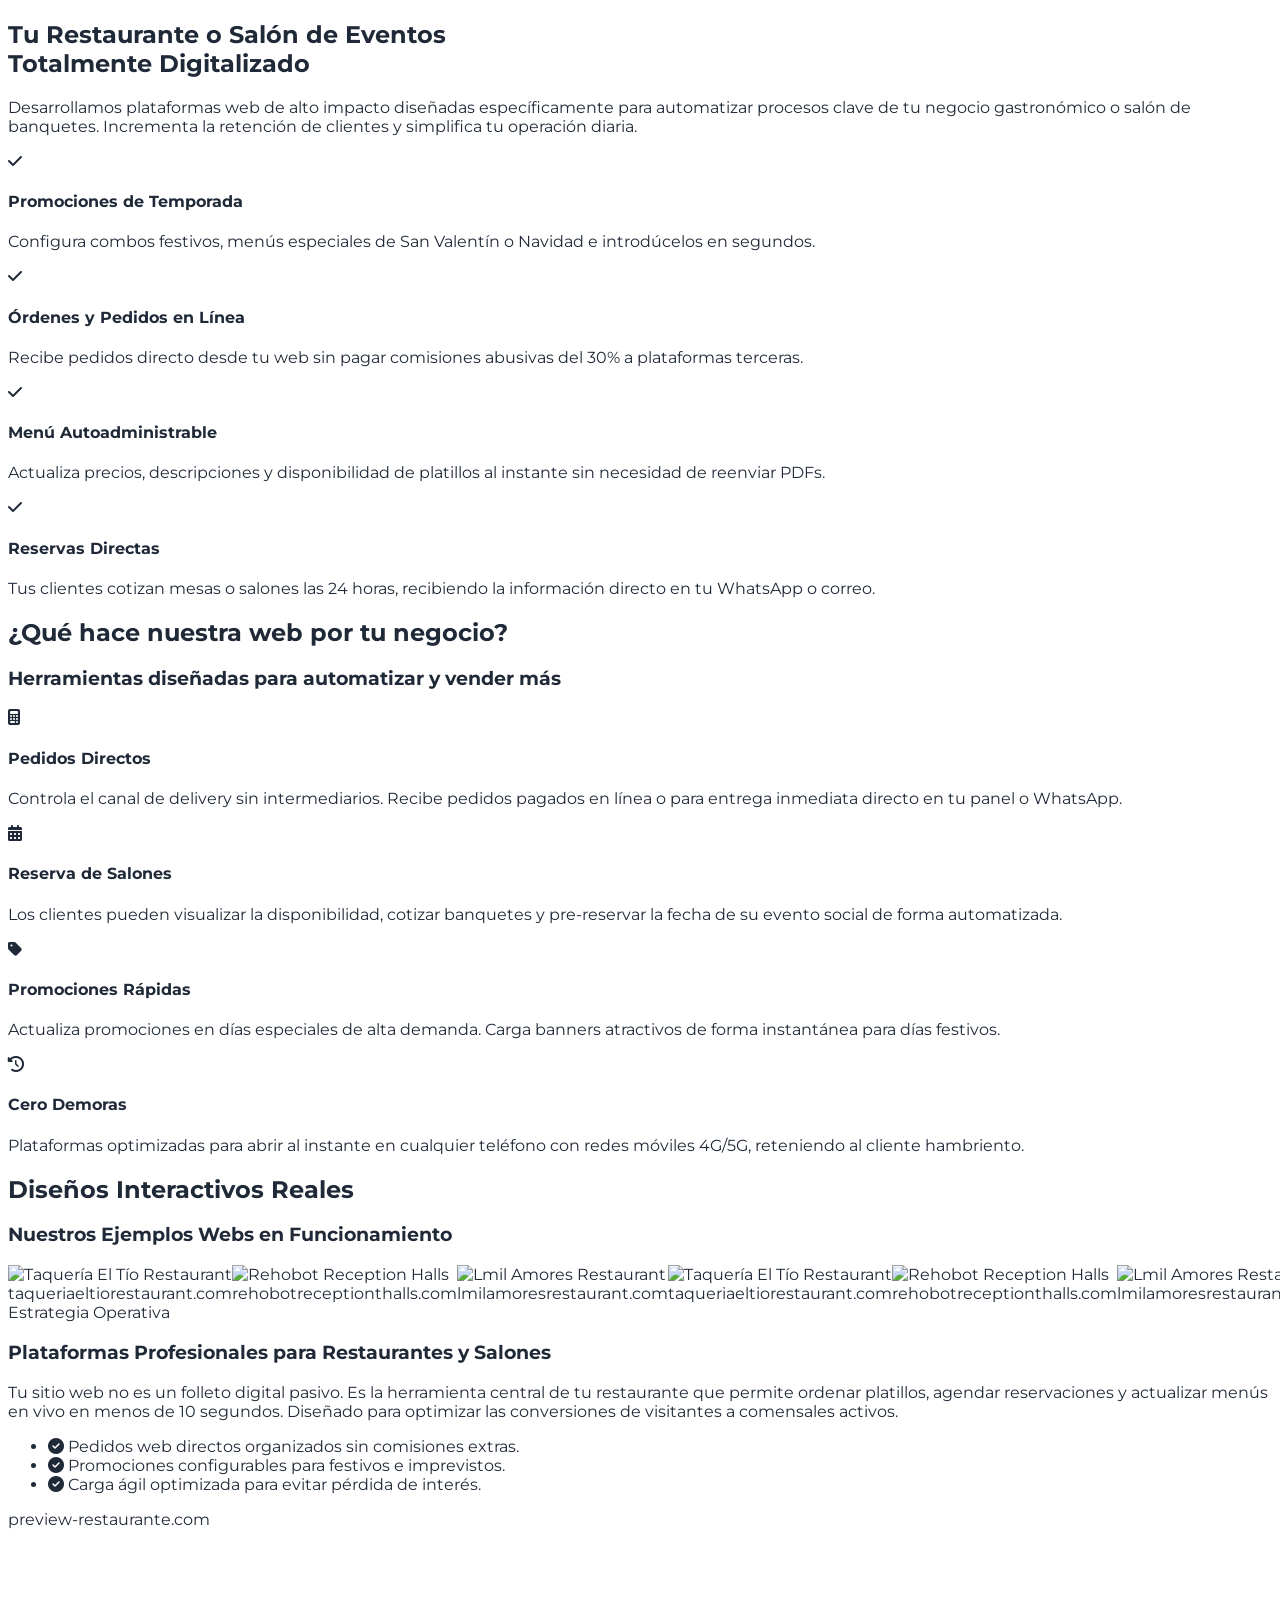
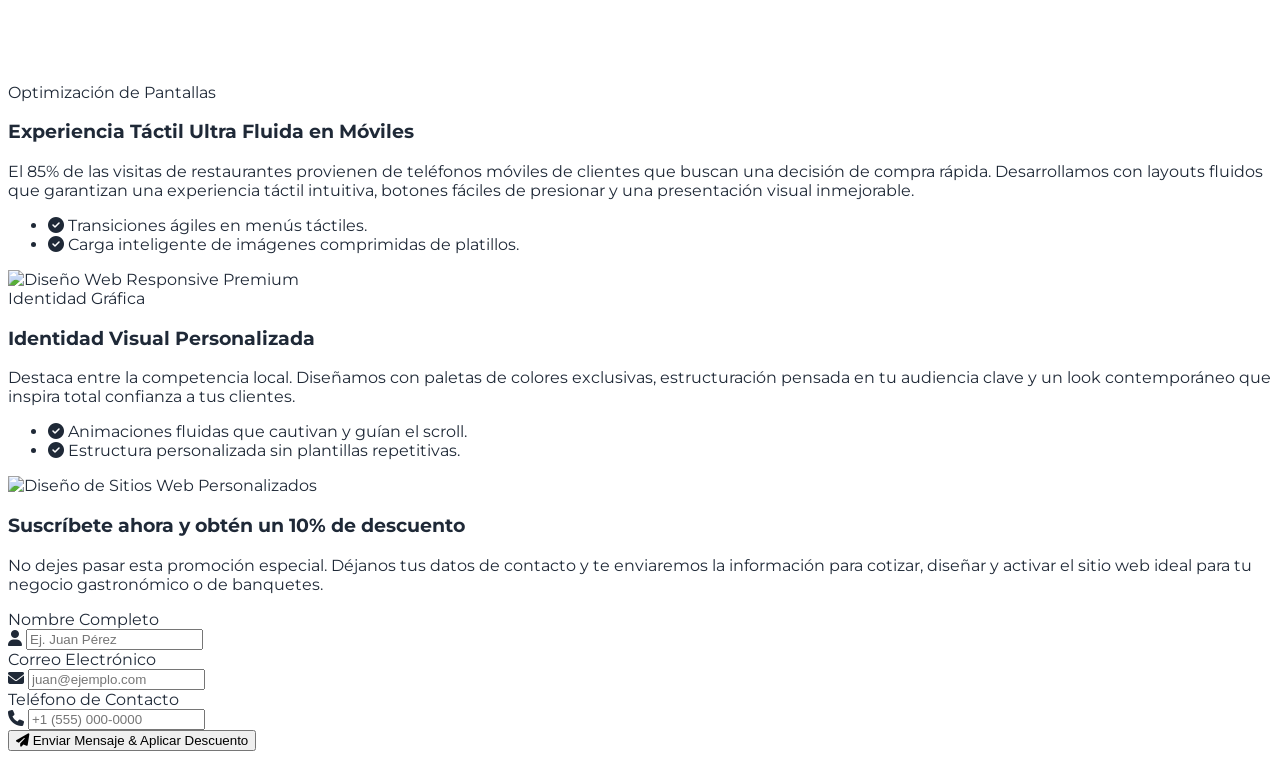
==== commit 5e70cfeb: "Redesign portfolio with custom Swiper carousel, improve content with high-value business copy, and a" ====
--- a/docs/index.html
+++ b/docs/index.html
@@ -4,27 +4,14 @@
 <head>
     <meta charset="utf-8">
     <meta name="viewport" content="width=device-width, initial-scale=1.0, shrink-to-fit=no">
-    <title>MenuTech Developer | Portafolio de Diseño y Desarrollo Web Premium</title>
+    <title>Website Premium - Diseño & Desarrollo Profesional</title>
+
     <!-- Tailwind CSS -->
     <script src="https://cdn.tailwindcss.com"></script>
     <script>
         tailwind.config = {
             theme: {
                 extend: {
-                    colors: {
-                        brand: {
-                            50: '#fff7ed',
-                            100: '#ffedd5',
-                            200: '#fed7aa',
-                            300: '#fdba74',
-                            400: '#fb923c',
-                            500: '#f97316',
-                            600: '#ea580c',
-                            700: '#c2410c',
-                            800: '#9a3412',
-                            900: '#7c2d12',
-                        }
-                    },
                     fontFamily: {
                         sans: ['Montserrat', 'sans-serif'],
                     }
@@ -58,40 +45,36 @@
             width: 8px;
         }
         ::-webkit-scrollbar-track {
-            background: #f1f1f1;
+            background: #ffffff;
         }
         ::-webkit-scrollbar-thumb {
-            background: #fdba74;
+            background: #e2e8f0;
             border-radius: 4px;
         }
         ::-webkit-scrollbar-thumb:hover {
-            background: #f97316;
-        }
-
-        /* Swiper custom pagination styles */
-        .swiper-pagination-bullet-active {
-            background: #f97316 !important;
-            width: 24px !important;
-            border-radius: 4px !important;
-        }
-
-        /* Glassmorphism effects */
-        .glass-card {
-            background: rgba(255, 255, 255, 0.8);
-            backdrop-filter: blur(12px);
-            border: 1px solid rgba(255, 255, 255, 0.4);
+            background: #cbd5e1;
+        }
+
+        /* Continuous marquee effect for Swiper */
+        .swiper-wrapper {
+            transition-timing-function: linear !important;
         }
 
         /* 3D Model viewer container */
         model-viewer {
             width: 100%;
-            height: 450px;
+            height: 480px;
             --poster-color: transparent;
+        }
+
+        /* Pure CSS Laptop Mockup styles */
+        .laptop-screen {
+            box-shadow: inset 0 0 20px rgba(0,0,0,0.2);
         }
     </style>
 </head>
 
-<body class="bg-slate-50/30">
+<body class="bg-white selection:bg-orange-100 selection:text-orange-800">
 
     <!-- Anti-Inspect scripts preserved from original code -->
     <script>
@@ -105,155 +88,89 @@
         });
     </script>
 
-    <!-- Header / Navbar -->
-    <nav class="sticky top-0 z-50 bg-white/80 backdrop-blur-md border-b border-gray-100 transition-all duration-300">
-        <div class="max-w-7xl mx-auto px-4 sm:px-6 lg:px-8">
-            <div class="flex items-center justify-between h-20">
-                <!-- Brand Logo -->
-                <div class="flex-shrink-0 flex items-center gap-3">
-                    <img src="assets/img/menutech.png" alt="MenuTech Logo" class="h-10 w-auto transform hover:scale-105 transition duration-300">
-                    <span class="font-extrabold text-xl tracking-tight bg-gradient-to-r from-orange-600 to-amber-500 bg-clip-text text-transparent">
-                        MenuTech <span class="text-gray-800 font-medium">Developer</span>
-                    </span>
-                </div>
-
-                <!-- Desktop Navigation -->
-                <div class="hidden md:flex items-center space-x-8">
-                    <a href="#inicio" class="text-gray-600 hover:text-orange-500 font-semibold text-sm transition duration-150">Inicio</a>
-                    <a href="#portafolio" class="text-gray-600 hover:text-orange-500 font-semibold text-sm transition duration-150">Portafolio</a>
-                    <a href="#beneficios" class="text-gray-600 hover:text-orange-500 font-semibold text-sm transition duration-150">Beneficios</a>
-                    <a href="#servicios" class="text-gray-600 hover:text-orange-500 font-semibold text-sm transition duration-150">Servicios</a>
-                    <a href="#contacto" class="text-gray-600 hover:text-orange-500 font-semibold text-sm transition duration-150">Contacto</a>
-                </div>
-
-                <!-- CTAs & Admin link -->
-                <div class="hidden md:flex items-center gap-4">
-                    <a href="adminWebsite.html" class="text-xs text-gray-400 hover:text-orange-500 flex items-center gap-1 transition duration-150">
-                        <i class="fa-solid fa-lock"></i> Panel Admin
-                    </a>
-                    <a href="#contacto" class="bg-gradient-to-r from-orange-500 to-amber-500 text-white px-6 py-2.5 rounded-full font-bold text-sm shadow-md hover:shadow-lg transform hover:-translate-y-0.5 transition duration-200">
-                        Obtener 10% OFF
-                    </a>
-                </div>
-
-                <!-- Mobile Menu Button -->
-                <div class="md:hidden">
-                    <button id="mobile-menu-btn" class="text-gray-600 hover:text-orange-500 focus:outline-none">
-                        <i class="fa-solid fa-bars text-2xl" id="menu-icon"></i>
-                    </button>
-                </div>
-            </div>
-        </div>
-
-        <!-- Mobile Menu -->
-        <div id="mobile-menu" class="hidden md:hidden bg-white border-b border-gray-100 transition-all duration-300">
-            <div class="px-4 pt-2 pb-6 space-y-3">
-                <a href="#inicio" class="block text-gray-700 hover:bg-orange-50 hover:text-orange-500 px-3 py-2 rounded-lg font-semibold text-base transition">Inicio</a>
-                <a href="#portafolio" class="block text-gray-700 hover:bg-orange-50 hover:text-orange-500 px-3 py-2 rounded-lg font-semibold text-base transition">Portafolio</a>
-                <a href="#beneficios" class="block text-gray-700 hover:bg-orange-50 hover:text-orange-500 px-3 py-2 rounded-lg font-semibold text-base transition">Beneficios</a>
-                <a href="#servicios" class="block text-gray-700 hover:bg-orange-50 hover:text-orange-500 px-3 py-2 rounded-lg font-semibold text-base transition">Servicios</a>
-                <a href="#contacto" class="block text-gray-700 hover:bg-orange-50 hover:text-orange-500 px-3 py-2 rounded-lg font-semibold text-base transition">Contacto</a>
-                <hr class="border-gray-100 my-2">
-                <div class="flex items-center justify-between px-3">
-                    <a href="adminWebsite.html" class="text-sm text-gray-400 hover:text-orange-500 flex items-center gap-1">
-                        <i class="fa-solid fa-lock"></i> Panel Admin
-                    </a>
-                    <a href="#contacto" class="bg-orange-500 text-white px-5 py-2 rounded-full font-bold text-sm block text-center">
-                        Obtener 10% OFF
-                    </a>
-                </div>
-            </div>
-        </div>
-    </nav>
-
-    <!-- Hero Section -->
-    <section id="inicio" class="relative bg-gradient-to-b from-white to-orange-50/20 pt-10 pb-20 lg:py-32 overflow-hidden">
-        <!-- Floating shapes for design look -->
-        <div class="absolute top-10 left-10 w-72 h-72 bg-orange-100 rounded-full mix-blend-multiply filter blur-3xl opacity-40 animate-blob"></div>
-        <div class="absolute bottom-20 right-10 w-96 h-96 bg-amber-100 rounded-full mix-blend-multiply filter blur-3xl opacity-40 animate-blob animation-delay-2000"></div>
-
-        <div class="max-w-7xl mx-auto px-4 sm:px-6 lg:px-8 relative">
-            <div class="grid grid-cols-1 lg:grid-cols-12 gap-12 items-center">
-
-                <!-- Hero Copy -->
+    <!-- Hero / Top Section -->
+    <section class="relative bg-white pt-12 pb-20 overflow-hidden">
+        <div class="max-w-7xl mx-auto px-6 sm:px-8 lg:px-12 relative">
+            <div class="grid grid-cols-1 lg:grid-cols-12 gap-12 lg:gap-16 items-center">
+
+                <!-- Value-focused Copy -->
                 <div class="lg:col-span-7 space-y-8" data-aos="fade-right">
-                    <div class="inline-flex items-center gap-2 px-4 py-2 rounded-full bg-orange-50 border border-orange-100/60 text-orange-600 font-semibold text-xs tracking-wider uppercase">
-                        <span class="flex h-2 w-2 relative">
-                            <span class="animate-ping absolute inline-flex h-full w-full rounded-full bg-orange-400 opacity-75"></span>
-                            <span class="relative inline-flex rounded-full h-2 w-2 bg-orange-500"></span>
-                        </span>
-                        Estudio de Diseño & Desarrollo Web
-                    </div>
-
-                    <h1 class="text-4xl sm:text-5xl lg:text-6xl font-extrabold text-gray-900 tracking-tight leading-[1.15]">
-                        Creamos Sitios Web de <br class="hidden sm:inline">
-                        <span class="bg-gradient-to-r from-orange-600 to-amber-500 bg-clip-text text-transparent">
-                            Próxima Generación
+                    <h1 class="text-4xl sm:text-5xl lg:text-6xl font-black text-gray-950 tracking-tight leading-[1.12]">
+                        Tu Restaurante o Salón de Eventos <br>
+                        <span class="bg-gradient-to-r from-orange-500 to-amber-500 bg-clip-text text-transparent">
+                            Totalmente Digitalizado
                         </span>
                     </h1>
 
-                    <p class="text-lg text-gray-600 max-w-2xl leading-relaxed">
-                        Desarrollamos experiencias digitales ultra-rápidas, seguras y optimizadas para SEO que cautivan a tus clientes y disparan tus ventas. Especializados en restaurantes y salones de eventos exclusivos.
-                    </p>
-
-                    <!-- Quick badges -->
-                    <div class="flex flex-wrap gap-4 pt-2">
-                        <div class="flex items-center gap-2 bg-white px-4 py-2 rounded-xl shadow-sm border border-gray-100 text-sm font-medium text-gray-700">
-                            <i class="fa-solid fa-bolt text-orange-500"></i> Carga Ultra Rápida
-                        </div>
-                        <div class="flex items-center gap-2 bg-white px-4 py-2 rounded-xl shadow-sm border border-gray-100 text-sm font-medium text-gray-700">
-                            <i class="fa-solid fa-mobile-screen text-orange-500"></i> Optimización Móvil
-                        </div>
-                        <div class="flex items-center gap-2 bg-white px-4 py-2 rounded-xl shadow-sm border border-gray-100 text-sm font-medium text-gray-700">
-                            <i class="fa-solid fa-magnifying-glass-chart text-orange-500"></i> Estrategia SEO
-                        </div>
-                    </div>
-
-                    <div class="flex flex-col sm:flex-row gap-4 pt-4">
-                        <a href="#portafolio" class="bg-gradient-to-r from-orange-500 to-amber-500 text-white text-center px-8 py-4 rounded-2xl font-bold shadow-lg hover:shadow-orange-500/20 hover:scale-[1.02] active:scale-[0.98] transition-all duration-200">
-                            Ver Portafolio <i class="fa-solid fa-arrow-right ml-2 text-sm"></i>
-                        </a>
-                        <a href="#contacto" class="bg-white hover:bg-gray-50 text-gray-800 text-center px-8 py-4 rounded-2xl font-bold border border-gray-200 shadow-sm hover:scale-[1.02] active:scale-[0.98] transition-all duration-200">
-                            Cotizar Proyecto
-                        </a>
-                    </div>
-                </div>
-
-                <!-- Interactive 3D Laptop viewer -->
+                    <p class="text-lg text-gray-600 font-medium leading-relaxed max-w-2xl">
+                        Desarrollamos plataformas web de alto impacto diseñadas específicamente para automatizar procesos clave de tu negocio gastronómico o salón de banquetes. Incrementa la retención de clientes y simplifica tu operación diaria.
+                    </p>
+
+                    <!-- Real-value features bullets -->
+                    <div class="grid grid-cols-1 sm:grid-cols-2 gap-6 pt-2">
+                        <div class="flex items-start gap-3">
+                            <div class="mt-1 h-6 w-6 rounded-full bg-orange-50 flex items-center justify-center text-orange-600 font-bold shrink-0 text-sm">
+                                <i class="fa-solid fa-check"></i>
+                            </div>
+                            <div>
+                                <h4 class="font-bold text-gray-900 text-sm">Promociones de Temporada</h4>
+                                <p class="text-xs text-gray-500 mt-1">Configura combos festivos, menús especiales de San Valentín o Navidad e introdúcelos en segundos.</p>
+                            </div>
+                        </div>
+
+                        <div class="flex items-start gap-3">
+                            <div class="mt-1 h-6 w-6 rounded-full bg-orange-50 flex items-center justify-center text-orange-600 font-bold shrink-0 text-sm">
+                                <i class="fa-solid fa-check"></i>
+                            </div>
+                            <div>
+                                <h4 class="font-bold text-gray-900 text-sm">Órdenes y Pedidos en Línea</h4>
+                                <p class="text-xs text-gray-500 mt-1">Recibe pedidos directo desde tu web sin pagar comisiones abusivas del 30% a plataformas terceras.</p>
+                            </div>
+                        </div>
+
+                        <div class="flex items-start gap-3">
+                            <div class="mt-1 h-6 w-6 rounded-full bg-orange-50 flex items-center justify-center text-orange-600 font-bold shrink-0 text-sm">
+                                <i class="fa-solid fa-check"></i>
+                            </div>
+                            <div>
+                                <h4 class="font-bold text-gray-900 text-sm">Menú Autoadministrable</h4>
+                                <p class="text-xs text-gray-500 mt-1">Actualiza precios, descripciones y disponibilidad de platillos al instante sin necesidad de reenviar PDFs.</p>
+                            </div>
+                        </div>
+
+                        <div class="flex items-start gap-3">
+                            <div class="mt-1 h-6 w-6 rounded-full bg-orange-50 flex items-center justify-center text-orange-600 font-bold shrink-0 text-sm">
+                                <i class="fa-solid fa-check"></i>
+                            </div>
+                            <div>
+                                <h4 class="font-bold text-gray-900 text-sm">Reservas Directas</h4>
+                                <p class="text-xs text-gray-500 mt-1">Tus clientes cotizan mesas o salones las 24 horas, recibiendo la información directo en tu WhatsApp o correo.</p>
+                            </div>
+                        </div>
+                    </div>
+                </div>
+
+                <!-- Clean 3D Laptop viewer (No generic text) -->
                 <div class="lg:col-span-5 relative" data-aos="fade-left">
-                    <div class="relative mx-auto max-w-[450px] lg:max-w-none">
-                        <!-- Background glow -->
-                        <div class="absolute inset-0 bg-gradient-to-tr from-orange-300 to-amber-300 rounded-full filter blur-[60px] opacity-25 -z-10"></div>
-
-                        <div class="bg-white/40 backdrop-blur-md p-4 rounded-3xl border border-white/60 shadow-2xl relative">
-                            <!-- 3D Viewer element -->
+                    <div class="relative mx-auto max-w-[460px] lg:max-w-none">
+                        <!-- Pure soft glow background -->
+                        <div class="absolute inset-0 bg-gradient-to-tr from-orange-200 to-amber-200 rounded-full filter blur-[50px] opacity-20 -z-10"></div>
+
+                        <div class="bg-white p-2 rounded-3xl border border-gray-100 shadow-xl relative">
+                            <!-- 3D Model Viewer -->
                             <model-viewer
                                 id="reveal"
                                 loading="eager"
                                 poster="https://wisbe.xyz/assets/img/2respon.png"
                                 src="https://menutechdeveloper.github.io/bddImg/assets/laptop/laptop.gltf"
-                                shadow-intensity="5"
+                                shadow-intensity="3"
                                 camera-controls
                                 auto-rotate
                                 ar-scale="fixed"
-                                alt="MenuTech Premium Laptop Mockup"
+                                alt="Laptop 3D"
                                 exposure="1.1"
                                 environment-image="neutral">
                             </model-viewer>
-
-                            <!-- Floating badge -->
-                            <div class="absolute -bottom-4 left-6 right-6 bg-white py-3 px-5 rounded-2xl shadow-xl border border-orange-100 flex items-center justify-between">
-                                <div class="flex items-center gap-3">
-                                    <div class="h-10 w-10 rounded-full bg-orange-100 flex items-center justify-center text-orange-600 font-bold">
-                                        <i class="fa-solid fa-rotate text-lg animate-spin" style="animation-duration: 6s;"></i>
-                                    </div>
-                                    <div>
-                                        <h4 class="font-bold text-xs text-gray-900">Modelo Interactivo 3D</h4>
-                                        <p class="text-[10px] text-gray-500">Haz clic y arrastra para girar el Laptop</p>
-                                    </div>
-                                </div>
-                                <span class="bg-orange-500 text-white text-[10px] font-bold px-2 py-1 rounded">PRO</span>
-                            </div>
                         </div>
                     </div>
                 </div>
@@ -262,157 +179,130 @@
         </div>
     </section>
 
-    <!-- Key Metrics / Feature Cards -->
-    <section id="beneficios" class="py-20 bg-white">
-        <div class="max-w-7xl mx-auto px-4 sm:px-6 lg:px-8">
-            <div class="text-center max-w-3xl mx-auto mb-16" data-aos="fade-up">
-                <h2 class="text-orange-500 font-bold text-xs uppercase tracking-widest">Características Clave</h2>
-                <h3 class="text-3xl sm:text-4xl font-extrabold text-gray-900 mt-2">
-                    Ingeniería Web Diseñada para Impulsar Conversiones
+    <!-- Real Business Value Section (No generic engineering texts) -->
+    <section class="py-20 bg-white border-t border-gray-50">
+        <div class="max-w-7xl mx-auto px-6 sm:px-8 lg:px-12">
+            <div class="max-w-3xl mb-16" data-aos="fade-up">
+                <h2 class="text-xs font-bold uppercase tracking-widest text-orange-500">¿Qué hace nuestra web por tu negocio?</h2>
+                <h3 class="text-3xl sm:text-4xl font-extrabold text-gray-950 mt-3 leading-tight">
+                    Herramientas diseñadas para automatizar y vender más
                 </h3>
-                <p class="text-gray-500 mt-4">
-                    Elevamos la presencia digital de tu negocio con herramientas interactivas, seguras y autoadministrables.
-                </p>
             </div>
 
             <!-- Features Grid -->
             <div class="grid grid-cols-1 md:grid-cols-2 lg:grid-cols-4 gap-8">
                 <!-- Feature 1 -->
-                <div class="bg-slate-50 hover:bg-white p-8 rounded-3xl border border-gray-100 shadow-sm hover:shadow-xl hover:-translate-y-2 transition-all duration-300" data-aos="fade-up" data-aos-delay="100">
-                    <div class="w-14 h-14 rounded-2xl bg-orange-50 text-orange-600 flex items-center justify-center mb-6 text-2xl font-bold">
-                        <i class="fa-solid fa-bullseye"></i>
-                    </div>
-                    <h4 class="font-bold text-lg text-gray-900 mb-3">Botones CTA Clave</h4>
+                <div class="bg-white p-8 rounded-3xl border border-gray-100 shadow-sm hover:shadow-md transition-all duration-300" data-aos="fade-up" data-aos-delay="100">
+                    <div class="w-12 h-12 rounded-2xl bg-orange-50 text-orange-600 flex items-center justify-center mb-6 text-xl font-bold">
+                        <i class="fa-solid fa-calculator"></i>
+                    </div>
+                    <h4 class="font-extrabold text-lg text-gray-900 mb-2">Pedidos Directos</h4>
                     <p class="text-gray-500 text-sm leading-relaxed">
-                        Llamados a la acción ubicados de forma estratégica y persuasiva para disparar tus reservas y pedidos online.
+                        Controla el canal de delivery sin intermediarios. Recibe pedidos pagados en línea o para entrega inmediata directo en tu panel o WhatsApp.
                     </p>
                 </div>
 
                 <!-- Feature 2 -->
-                <div class="bg-slate-50 hover:bg-white p-8 rounded-3xl border border-gray-100 shadow-sm hover:shadow-xl hover:-translate-y-2 transition-all duration-300" data-aos="fade-up" data-aos-delay="200">
-                    <div class="w-14 h-14 rounded-2xl bg-amber-50 text-amber-600 flex items-center justify-center mb-6 text-2xl font-bold">
-                        <i class="fa-solid fa-images"></i>
-                    </div>
-                    <h4 class="font-bold text-lg text-gray-900 mb-3">Galería Dinámica</h4>
+                <div class="bg-white p-8 rounded-3xl border border-gray-100 shadow-sm hover:shadow-md transition-all duration-300" data-aos="fade-up" data-aos-delay="200">
+                    <div class="w-12 h-12 rounded-2xl bg-orange-50 text-orange-600 flex items-center justify-center mb-6 text-xl font-bold">
+                        <i class="fa-solid fa-calendar-days"></i>
+                    </div>
+                    <h4 class="font-extrabold text-lg text-gray-900 mb-2">Reserva de Salones</h4>
                     <p class="text-gray-500 text-sm leading-relaxed">
-                        Exhibe tus platillos, salones e instalaciones con transiciones fluidas y una visualización óptima en cualquier pantalla.
+                        Los clientes pueden visualizar la disponibilidad, cotizar banquetes y pre-reservar la fecha de su evento social de forma automatizada.
                     </p>
                 </div>
 
                 <!-- Feature 3 -->
-                <div class="bg-slate-50 hover:bg-white p-8 rounded-3xl border border-gray-100 shadow-sm hover:shadow-xl hover:-translate-y-2 transition-all duration-300" data-aos="fade-up" data-aos-delay="300">
-                    <div class="w-14 h-14 rounded-2xl bg-orange-50 text-orange-600 flex items-center justify-center mb-6 text-2xl font-bold">
-                        <i class="fa-solid fa-wand-magic-sparkles"></i>
-                    </div>
-                    <h4 class="font-bold text-lg text-gray-900 mb-3">Actualizaciones Rápidas</h4>
+                <div class="bg-white p-8 rounded-3xl border border-gray-100 shadow-sm hover:shadow-md transition-all duration-300" data-aos="fade-up" data-aos-delay="300">
+                    <div class="w-12 h-12 rounded-2xl bg-orange-50 text-orange-600 flex items-center justify-center mb-6 text-xl font-bold">
+                        <i class="fa-solid fa-tag"></i>
+                    </div>
+                    <h4 class="font-extrabold text-lg text-gray-900 mb-2">Promociones Rápidas</h4>
                     <p class="text-gray-500 text-sm leading-relaxed">
-                        Gestión instantánea de contenido. Actualiza menús, precios o fotos en tiempo real sin dolores de cabeza.
+                        Actualiza promociones en días especiales de alta demanda. Carga banners atractivos de forma instantánea para días festivos.
                     </p>
                 </div>
 
                 <!-- Feature 4 -->
-                <div class="bg-slate-50 hover:bg-white p-8 rounded-3xl border border-gray-100 shadow-sm hover:shadow-xl hover:-translate-y-2 transition-all duration-300" data-aos="fade-up" data-aos-delay="400">
-                    <div class="w-14 h-14 rounded-2xl bg-amber-50 text-amber-600 flex items-center justify-center mb-6 text-2xl font-bold">
-                        <i class="fa-solid fa-headset"></i>
-                    </div>
-                    <h4 class="font-bold text-lg text-gray-900 mb-3">Soporte Continuo 24/7</h4>
+                <div class="bg-white p-8 rounded-3xl border border-gray-100 shadow-sm hover:shadow-md transition-all duration-300" data-aos="fade-up" data-aos-delay="400">
+                    <div class="w-12 h-12 rounded-2xl bg-orange-50 text-orange-600 flex items-center justify-center mb-6 text-xl font-bold">
+                        <i class="fa-solid fa-clock-rotate-left"></i>
+                    </div>
+                    <h4 class="font-extrabold text-lg text-gray-900 mb-2">Cero Demoras</h4>
                     <p class="text-gray-500 text-sm leading-relaxed">
-                        Acceso directo a desarrolladores reales comprometidos con el éxito de tu negocio a cualquier hora, todos los días.
+                        Plataformas optimizadas para abrir al instante en cualquier teléfono con redes móviles 4G/5G, reteniendo al cliente hambriento.
                     </p>
                 </div>
             </div>
         </div>
     </section>
 
-    <!-- Swiper Carousel Portfolio -->
-    <section id="portafolio" class="py-24 bg-slate-50">
-        <div class="max-w-7xl mx-auto px-4 sm:px-6 lg:px-8">
-            <div class="flex flex-col md:flex-row md:items-end justify-between mb-16" data-aos="fade-up">
-                <div>
-                    <h2 class="text-orange-500 font-bold text-xs uppercase tracking-widest">Nuestra Galería de Éxito</h2>
-                    <h3 class="text-3xl sm:text-4xl font-extrabold text-gray-900 mt-2">
-                        Portafolio de Diseños Web Exclusivos
-                    </h3>
-                </div>
-                <p class="text-gray-500 max-w-md mt-4 md:mt-0">
-                    Desliza y descubre las plataformas digitales de alto impacto que hemos creado para líderes del sector gastronómico y de eventos.
-                </p>
-            </div>
-
-            <!-- Swiper Container -->
-            <div class="swiper-container overflow-hidden pb-12 relative" data-aos="fade-up" data-aos-delay="100">
-                <div class="swiper-wrapper" id="portfolio-swiper-wrapper">
-                    <!-- Dynamic Slides will be injected here by Javascript -->
-                </div>
-
-                <!-- Navigation Arrows -->
-                <div class="hidden sm:flex justify-end gap-3 mt-8 pr-4">
-                    <button class="swiper-button-prev-custom h-12 w-12 rounded-full border border-gray-200 bg-white hover:bg-orange-500 hover:border-orange-500 text-gray-600 hover:text-white shadow-sm flex items-center justify-center transition-all duration-200">
-                        <i class="fa-solid fa-chevron-left"></i>
-                    </button>
-                    <button class="swiper-button-next-custom h-12 w-12 rounded-full border border-gray-200 bg-white hover:bg-orange-500 hover:border-orange-500 text-gray-600 hover:text-white shadow-sm flex items-center justify-center transition-all duration-200">
-                        <i class="fa-solid fa-chevron-right"></i>
-                    </button>
-                </div>
-
-                <!-- Pagination dots -->
-                <div class="swiper-pagination mt-6"></div>
+    <!-- Infinite Draggable Laptop Swiper Carousel Section -->
+    <section class="py-24 bg-white border-t border-gray-50 overflow-hidden">
+        <div class="max-w-7xl mx-auto px-6 sm:px-8 lg:px-12">
+            <div class="max-w-3xl mb-16" data-aos="fade-up">
+                <h2 class="text-xs font-bold uppercase tracking-widest text-orange-500">Diseños Interactivos Reales</h2>
+                <h3 class="text-3xl sm:text-4xl font-extrabold text-gray-950 mt-3 leading-tight">
+                    Nuestros Ejemplos Webs en Funcionamiento
+                </h3>
+            </div>
+        </div>
+
+        <!-- Carousel Area -->
+        <div class="w-full relative px-4" data-aos="fade-up">
+            <div class="swiper-container-infinite overflow-hidden py-10 relative">
+                <div class="swiper-wrapper" id="infinite-swiper-wrapper">
+                    <!-- Dynamic CSS Laptop Slides will be injected here -->
+                </div>
             </div>
         </div>
     </section>
 
-    <!-- Deep Dive Services Showcase -->
-    <section id="servicios" class="py-24 bg-white overflow-hidden">
-        <div class="max-w-7xl mx-auto px-4 sm:px-6 lg:px-8 space-y-32">
-
-            <div class="text-center max-w-3xl mx-auto" data-aos="fade-up">
-                <h2 class="text-orange-500 font-bold text-xs uppercase tracking-widest">Especialidades</h2>
-                <h3 class="text-3xl sm:text-4xl font-extrabold text-gray-900 mt-2">
-                    Sitios Web Premium y Soluciones a Medida
-                </h3>
-            </div>
+    <!-- In-Depth Solutions (Restaurantes, Responsivo, Personalización) -->
+    <section class="py-24 bg-white border-t border-gray-50 overflow-hidden">
+        <div class="max-w-7xl mx-auto px-6 sm:px-8 lg:px-12 space-y-32">
 
             <!-- Row 1: Restaurant Site Video Showcase -->
             <div class="grid grid-cols-1 lg:grid-cols-12 gap-16 items-center">
                 <!-- Copy -->
                 <div class="lg:col-span-6 space-y-6" data-aos="fade-right">
-                    <div class="inline-block px-3 py-1 bg-orange-100/50 text-orange-600 rounded-full text-xs font-bold uppercase tracking-wide">
-                        Estrategia de Ventas
-                    </div>
-                    <h3 class="text-2xl sm:text-3xl font-extrabold text-gray-900 leading-tight">
-                        Sitios Web para Restaurantes de Última Generación
+                    <div class="inline-block px-3 py-1 bg-orange-50 text-orange-600 rounded-full text-xs font-bold uppercase tracking-wide">
+                        Estrategia Operativa
+                    </div>
+                    <h3 class="text-2xl sm:text-3xl font-extrabold text-gray-950 leading-tight">
+                        Plataformas Profesionales para Restaurantes y Salones
                     </h3>
-                    <p class="text-gray-600 leading-relaxed">
-                        Construimos sitios web rápidos, seguros, con arquitectura de software moderna y un enfoque absoluto en la conversión de clientes. Integramos sistemas interactivos, mapas directos, menús dinámicos autoadministrables y llamados a la acción persuasivos para maximizar los pedidos y reservas online de tu negocio gastronómico.
+                    <p class="text-gray-600 leading-relaxed font-medium">
+                        Tu sitio web no es un folleto digital pasivo. Es la herramienta central de tu restaurante que permite ordenar platillos, agendar reservaciones y actualizar menús en vivo en menos de 10 segundos. Diseñado para optimizar las conversiones de visitantes a comensales activos.
                     </p>
                     <ul class="space-y-3">
                         <li class="flex items-center gap-3 text-sm font-semibold text-gray-700">
-                            <i class="fa-solid fa-circle-check text-orange-500"></i> Menú Dinámico Digital y Seguro
-                        </li>
-                        <li class="flex items-center gap-3 text-sm font-semibold text-gray-700">
-                            <i class="fa-solid fa-circle-check text-orange-500"></i> Integración Completa de Redes Sociales
-                        </li>
-                        <li class="flex items-center gap-3 text-sm font-semibold text-gray-700">
-                            <i class="fa-solid fa-circle-check text-orange-500"></i> Optimización SEO para Búsquedas Locales
+                            <i class="fa-solid fa-circle-check text-orange-500"></i> Pedidos web directos organizados sin comisiones extras.
+                        </li>
+                        <li class="flex items-center gap-3 text-sm font-semibold text-gray-700">
+                            <i class="fa-solid fa-circle-check text-orange-500"></i> Promociones configurables para festivos e imprevistos.
+                        </li>
+                        <li class="flex items-center gap-3 text-sm font-semibold text-gray-700">
+                            <i class="fa-solid fa-circle-check text-orange-500"></i> Carga ágil optimizada para evitar pérdida de interés.
                         </li>
                     </ul>
                 </div>
 
-                <!-- Video container with browser mockup -->
+                <!-- Video Mockup -->
                 <div class="lg:col-span-6" data-aos="fade-left">
-                    <div class="bg-white rounded-3xl border border-gray-100 shadow-2xl overflow-hidden relative group">
-                        <!-- Browser mockup header -->
-                        <div class="bg-gray-100 px-4 py-3 border-b border-gray-200/60 flex items-center gap-2">
-                            <span class="w-3 h-3 rounded-full bg-rose-400"></span>
-                            <span class="w-3 h-3 rounded-full bg-amber-400"></span>
-                            <span class="w-3 h-3 rounded-full bg-emerald-400"></span>
-                            <div class="bg-white text-gray-400 text-[11px] px-6 py-1 rounded-md mx-auto w-1/2 text-center select-none truncate">
-                                https://menutech.biz/website/restaurant-preview
-                            </div>
-                        </div>
-                        <div class="relative aspect-video">
+                    <div class="bg-white rounded-3xl border border-gray-100 shadow-xl overflow-hidden relative">
+                        <!-- Clean Browser Mockup Header -->
+                        <div class="bg-gray-50 px-4 py-3 border-b border-gray-100 flex items-center gap-2">
+                            <span class="w-2.5 h-2.5 rounded-full bg-slate-300"></span>
+                            <span class="w-2.5 h-2.5 rounded-full bg-slate-300"></span>
+                            <span class="w-2.5 h-2.5 rounded-full bg-slate-300"></span>
+                            <div class="bg-white text-gray-400 text-[10px] font-medium px-6 py-0.5 rounded-md mx-auto w-1/2 text-center select-none truncate">
+                                preview-restaurante.com
+                            </div>
+                        </div>
+                        <div class="relative aspect-video bg-slate-900">
                             <video src="https://menutechdeveloper.github.io/bddImg/assets/web/webmk.mp4" autoplay loop muted class="w-full h-full object-cover"></video>
-                            <div class="absolute inset-0 bg-gradient-to-t from-black/20 to-transparent pointer-events-none"></div>
                         </div>
                     </div>
                 </div>
@@ -420,68 +310,62 @@
 
             <!-- Row 2: Mobile First Design -->
             <div class="grid grid-cols-1 lg:grid-cols-12 gap-16 items-center">
-                <!-- Image Container with floating phone mockup look -->
+                <!-- Copy -->
                 <div class="lg:col-span-6 lg:order-2 space-y-6" data-aos="fade-left">
-                    <div class="inline-block px-3 py-1 bg-orange-100/50 text-orange-600 rounded-full text-xs font-bold uppercase tracking-wide">
-                        Mobile-First
-                    </div>
-                    <h3 class="text-2xl sm:text-3xl font-extrabold text-gray-900 leading-tight">
-                        Optimización Total para Dispositivos Móviles
+                    <div class="inline-block px-3 py-1 bg-orange-50 text-orange-600 rounded-full text-xs font-bold uppercase tracking-wide">
+                        Optimización de Pantallas
+                    </div>
+                    <h3 class="text-2xl sm:text-3xl font-extrabold text-gray-950 leading-tight">
+                        Experiencia Táctil Ultra Fluida en Móviles
                     </h3>
-                    <p class="text-gray-600 leading-relaxed">
-                        Más del 80% de los clientes de restaurantes y salones buscan información y reservan desde su teléfono inteligente. Desarrollamos con la filosofía de diseño adaptativo responsivo para asegurar que tu sitio web cargue de manera impecable, súper fluida y ofrezca una experiencia de usuario de primer nivel tanto en teléfonos, tablets, como en computadoras.
+                    <p class="text-gray-600 leading-relaxed font-medium">
+                        El 85% de las visitas de restaurantes provienen de teléfonos móviles de clientes que buscan una decisión de compra rápida. Desarrollamos con layouts fluidos que garantizan una experiencia táctil intuitiva, botones fáciles de presionar y una presentación visual inmejorable.
                     </p>
                     <ul class="space-y-3">
                         <li class="flex items-center gap-3 text-sm font-semibold text-gray-700">
-                            <i class="fa-solid fa-circle-check text-orange-500"></i> Diseño adaptativo y flexible (Fluid Layouts)
-                        </li>
-                        <li class="flex items-center gap-3 text-sm font-semibold text-gray-700">
-                            <i class="fa-solid fa-circle-check text-orange-500"></i> Compresión avanzada de imágenes
-                        </li>
-                        <li class="flex items-center gap-3 text-sm font-semibold text-gray-700">
-                            <i class="fa-solid fa-circle-check text-orange-500"></i> Navegación táctil fluida y veloz
+                            <i class="fa-solid fa-circle-check text-orange-500"></i> Transiciones ágiles en menús táctiles.
+                        </li>
+                        <li class="flex items-center gap-3 text-sm font-semibold text-gray-700">
+                            <i class="fa-solid fa-circle-check text-orange-500"></i> Carga inteligente de imágenes comprimidas de platillos.
                         </li>
                     </ul>
                 </div>
 
-                <!-- Responsive Mockup Image -->
+                <!-- Mockup Image -->
                 <div class="lg:col-span-6 lg:order-1" data-aos="fade-right">
-                    <div class="relative p-6 bg-slate-50 rounded-3xl border border-gray-100/60 shadow-inner flex items-center justify-center">
-                        <img src="https://wisbe.xyz/assets/img/responsive.png" alt="Diseño Web Responsive Premium" class="max-h-[350px] object-contain drop-shadow-2xl hover:scale-105 transition-all duration-300">
-                    </div>
-                </div>
-            </div>
-
-            <!-- Row 3: Customized and Branded Designs -->
+                    <div class="relative p-6 bg-slate-50 rounded-3xl border border-gray-100 flex items-center justify-center">
+                        <img src="https://wisbe.xyz/assets/img/responsive.png" alt="Diseño Web Responsive Premium" class="max-h-[350px] object-contain drop-shadow-lg hover:scale-102 transition duration-300">
+                    </div>
+                </div>
+            </div>
+
+            <!-- Row 3: Fully Customized Brand Visuals -->
             <div class="grid grid-cols-1 lg:grid-cols-12 gap-16 items-center">
                 <!-- Copy -->
                 <div class="lg:col-span-6 space-y-6" data-aos="fade-right">
-                    <div class="inline-block px-3 py-1 bg-orange-100/50 text-orange-600 rounded-full text-xs font-bold uppercase tracking-wide">
-                        Identidad Única
-                    </div>
-                    <h3 class="text-2xl sm:text-3xl font-extrabold text-gray-900 leading-tight">
-                        Diseño 100% Personalizado a tu Marca
+                    <div class="inline-block px-3 py-1 bg-orange-50 text-orange-600 rounded-full text-xs font-bold uppercase tracking-wide">
+                        Identidad Gráfica
+                    </div>
+                    <h3 class="text-2xl sm:text-3xl font-extrabold text-gray-950 leading-tight">
+                        Identidad Visual Personalizada
                     </h3>
-                    <p class="text-gray-600 leading-relaxed">
-                        No usamos plantillas genéricas aburridas. Creamos diseños exclusivos, visualmente impactantes y alineados con la identidad y valores de tu negocio. Una web premium garantiza que te diferencies instantáneamente de tus competidores directos y eleva el estatus de tu marca ante tus clientes potenciales.
+                    <p class="text-gray-600 leading-relaxed font-medium">
+                        Destaca entre la competencia local. Diseñamos con paletas de colores exclusivas, estructuración pensada en tu audiencia clave y un look contemporáneo que inspira total confianza a tus clientes.
                     </p>
                     <ul class="space-y-3">
                         <li class="flex items-center gap-3 text-sm font-semibold text-gray-700">
-                            <i class="fa-solid fa-circle-check text-orange-500"></i> Paletas de color y tipografías exclusivas
-                        </li>
-                        <li class="flex items-center gap-3 text-sm font-semibold text-gray-700">
-                            <i class="fa-solid fa-circle-check text-orange-500"></i> Estructura a medida enfocada en tu público meta
-                        </li>
-                        <li class="flex items-center gap-3 text-sm font-semibold text-gray-700">
-                            <i class="fa-solid fa-circle-check text-orange-500"></i> Animaciones y micro-interacciones interactivas
+                            <i class="fa-solid fa-circle-check text-orange-500"></i> Animaciones fluidas que cautivan y guían el scroll.
+                        </li>
+                        <li class="flex items-center gap-3 text-sm font-semibold text-gray-700">
+                            <i class="fa-solid fa-circle-check text-orange-500"></i> Estructura personalizada sin plantillas repetitivas.
                         </li>
                     </ul>
                 </div>
 
                 <!-- Custom Graphic Image -->
                 <div class="lg:col-span-6" data-aos="fade-left">
-                    <div class="bg-gradient-to-tr from-orange-500/10 to-amber-500/10 rounded-3xl p-6 border border-gray-100 shadow-md">
-                        <img src="https://menutechdeveloper.github.io/bddImg/assets/web/webmk2.png" alt="Diseño de Sitios Web Personalizados" class="rounded-2xl shadow-xl hover:shadow-2xl transition duration-300 object-cover w-full aspect-[4/3]">
+                    <div class="bg-slate-50 rounded-3xl p-6 border border-gray-100">
+                        <img src="https://menutechdeveloper.github.io/bddImg/assets/web/webmk2.png" alt="Diseño de Sitios Web Personalizados" class="rounded-2xl shadow-lg hover:scale-102 transition duration-300 object-cover w-full aspect-[4/3]">
                     </div>
                 </div>
             </div>
@@ -489,76 +373,24 @@
         </div>
     </section>
 
-    <!-- Promotional Section / CTA with Pricing Banner -->
-    <section class="py-20 bg-gradient-to-r from-orange-600 to-amber-500 text-white relative overflow-hidden">
-        <!-- Background decorative vectors -->
-        <div class="absolute -top-10 -right-10 w-96 h-96 bg-white/10 rounded-full filter blur-3xl"></div>
-        <div class="absolute -bottom-10 -left-10 w-80 h-80 bg-orange-700/30 rounded-full filter blur-3xl"></div>
-
-        <div class="max-w-5xl mx-auto px-4 sm:px-6 lg:px-8 relative text-center space-y-8" data-aos="zoom-in">
-            <span class="inline-block bg-white/20 border border-white/40 px-4 py-1.5 rounded-full text-xs font-bold uppercase tracking-wider">
-                Oferta Exclusiva por Lanzamiento
-            </span>
-            <h2 class="text-3xl sm:text-4xl lg:text-5xl font-extrabold tracking-tight">
-                ¡Suscríbete Ahora y Obtén un 10% de Descuento!
-            </h2>
-            <p class="text-lg text-orange-50/90 max-w-2xl mx-auto leading-relaxed">
-                Únete a la élite digital y transforma la presencia en internet de tu negocio hoy mismo. No dejes pasar esta oportunidad, esta promoción estará vigente por tiempo limitado.
-            </p>
-            <div class="flex flex-wrap justify-center gap-4 pt-4">
-                <a href="#contacto" class="bg-white text-orange-600 hover:text-orange-700 font-extrabold text-base px-8 py-4 rounded-2xl shadow-xl hover:scale-[1.03] transition-all duration-200">
-                    Aprovechar 10% OFF Ahora
-                </a>
-            </div>
-        </div>
-    </section>
-
-    <!-- Interactive Contact Form & Form Section -->
-    <section id="contacto" class="py-24 bg-slate-50 relative">
-        <div class="max-w-7xl mx-auto px-4 sm:px-6 lg:px-8">
+    <!-- Subscription Form Section (Preserving 10% promo logic from website.html) -->
+    <section class="py-24 bg-slate-50 border-t border-gray-100">
+        <div class="max-w-7xl mx-auto px-6 sm:px-8 lg:px-12">
             <div class="grid grid-cols-1 lg:grid-cols-12 gap-16 items-center">
 
-                <!-- Left Details Info -->
-                <div class="lg:col-span-5 space-y-8" data-aos="fade-right">
-                    <div>
-                        <h2 class="text-orange-500 font-bold text-xs uppercase tracking-widest">Contáctanos</h2>
-                        <h3 class="text-3xl sm:text-4xl font-extrabold text-gray-900 mt-2">
-                            Comencemos a Crear Tu Nueva Web Pro
-                        </h3>
-                    </div>
-
-                    <p class="text-gray-600 leading-relaxed">
-                        Completa el formulario y uno de nuestros expertos en estrategia digital se pondrá en contacto contigo en menos de 24 horas para asesorarte y aplicar tu 10% de descuento.
-                    </p>
-
-                    <div class="space-y-4">
-                        <div class="flex items-start gap-4">
-                            <div class="h-10 w-10 rounded-xl bg-orange-100 flex items-center justify-center text-orange-600 shrink-0">
-                                <i class="fa-solid fa-envelope"></i>
-                            </div>
-                            <div>
-                                <h4 class="font-bold text-sm text-gray-900">Email Directo</h4>
-                                <p class="text-sm text-gray-500">soporte@menutech.xyz</p>
-                            </div>
-                        </div>
-
-                        <div class="flex items-start gap-4">
-                            <div class="h-10 w-10 rounded-xl bg-orange-100 flex items-center justify-center text-orange-600 shrink-0">
-                                <i class="fa-solid fa-clock"></i>
-                            </div>
-                            <div>
-                                <h4 class="font-bold text-sm text-gray-900">Soporte Continuo</h4>
-                                <p class="text-sm text-gray-500">Operando 24 horas del día / 7 días a la semana</p>
-                            </div>
-                        </div>
-                    </div>
+                <!-- Left Title Content -->
+                <div class="lg:col-span-5 space-y-6" data-aos="fade-right">
+                    <h3 class="text-3xl sm:text-4xl font-extrabold text-gray-950 leading-tight">
+                        Suscríbete ahora y obtén un 10% de descuento
+                    </h3>
+                    <p class="text-gray-600 font-medium leading-relaxed">
+                        No dejes pasar esta promoción especial. Déjanos tus datos de contacto y te enviaremos la información para cotizar, diseñar y activar el sitio web ideal para tu negocio gastronómico o de banquetes.
+                    </p>
                 </div>
 
                 <!-- Right Form Box -->
                 <div class="lg:col-span-7" data-aos="fade-left">
-                    <div class="bg-white p-8 sm:p-10 rounded-3xl shadow-xl border border-gray-100">
-                        <h4 class="text-xl font-bold text-gray-900 mb-6">Solicita tu Cotización Personalizada</h4>
-
+                    <div class="bg-white p-8 sm:p-10 rounded-3xl shadow-lg border border-gray-100">
                         <form data-bss-recipient="0769ed07de9623dd212a615bc33516e5" class="space-y-6">
                             <!-- Name input -->
                             <div>
@@ -567,7 +399,7 @@
                                     <span class="absolute inset-y-0 left-0 flex items-center pl-4 text-gray-400">
                                         <i class="fa-solid fa-user"></i>
                                     </span>
-                                    <input type="text" id="name-2" name="Name" required class="w-full bg-slate-50 border border-gray-200/80 rounded-xl py-3.5 pl-11 pr-4 text-sm focus:outline-none focus:ring-2 focus:ring-orange-500 focus:bg-white transition duration-200" placeholder="Ej. Juan Pérez">
+                                    <input type="text" id="name-2" name="Name" required class="w-full bg-slate-50 border border-gray-200 rounded-xl py-3.5 pl-11 pr-4 text-sm focus:outline-none focus:ring-2 focus:ring-orange-500 focus:bg-white transition duration-200" placeholder="Ej. Juan Pérez">
                                 </div>
                             </div>
 
@@ -579,7 +411,7 @@
                                         <span class="absolute inset-y-0 left-0 flex items-center pl-4 text-gray-400">
                                             <i class="fa-solid fa-envelope"></i>
                                         </span>
-                                        <input type="email" id="email" name="email" required class="w-full bg-slate-50 border border-gray-200/80 rounded-xl py-3.5 pl-11 pr-4 text-sm focus:outline-none focus:ring-2 focus:ring-orange-500 focus:bg-white transition duration-200" placeholder="juan@ejemplo.com">
+                                        <input type="email" id="email" name="email" required class="w-full bg-slate-50 border border-gray-200 rounded-xl py-3.5 pl-11 pr-4 text-sm focus:outline-none focus:ring-2 focus:ring-orange-500 focus:bg-white transition duration-200" placeholder="juan@ejemplo.com">
                                     </div>
                                 </div>
 
@@ -589,7 +421,7 @@
                                         <span class="absolute inset-y-0 left-0 flex items-center pl-4 text-gray-400">
                                             <i class="fa-solid fa-phone"></i>
                                         </span>
-                                        <input type="tel" id="phone" name="phone" required class="w-full bg-slate-50 border border-gray-200/80 rounded-xl py-3.5 pl-11 pr-4 text-sm focus:outline-none focus:ring-2 focus:ring-orange-500 focus:bg-white transition duration-200" placeholder="+1 (555) 000-0000">
+                                        <input type="tel" id="phone" name="phone" required class="w-full bg-slate-50 border border-gray-200 rounded-xl py-3.5 pl-11 pr-4 text-sm focus:outline-none focus:ring-2 focus:ring-orange-500 focus:bg-white transition duration-200" placeholder="+1 (555) 000-0000">
                                     </div>
                                 </div>
                             </div>
@@ -597,7 +429,7 @@
                             <!-- Hidden field preserve for Smart forms config -->
                             <input id="phone-1" type="hidden" name="App Web" value="10% off" />
 
-                            <button type="submit" class="w-full bg-gradient-to-r from-orange-500 to-amber-500 text-white font-bold py-4 px-6 rounded-xl shadow-lg shadow-orange-500/20 hover:shadow-orange-500/35 transform hover:-translate-y-0.5 active:translate-y-0 transition duration-200 flex items-center justify-center gap-2">
+                            <button type="submit" class="w-full bg-orange-500 hover:bg-orange-600 text-white font-bold py-4 px-6 rounded-xl transition duration-200 flex items-center justify-center gap-2 shadow-md hover:shadow-lg">
                                 <i class="fa-solid fa-paper-plane"></i> Enviar Mensaje & Aplicar Descuento
                             </button>
                         </form>
@@ -608,64 +440,12 @@
         </div>
     </section>
 
-    <!-- Elegant Footer -->
-    <footer class="bg-white border-t border-gray-100 pt-16 pb-8">
-        <div class="max-w-7xl mx-auto px-4 sm:px-6 lg:px-8">
-            <div class="grid grid-cols-1 md:grid-cols-12 gap-12 pb-12 border-b border-gray-100">
-                <!-- Branding column -->
-                <div class="md:col-span-5 space-y-6">
-                    <div class="flex items-center gap-3">
-                        <img src="assets/img/menutech.png" alt="MenuTech Logo" class="h-10 w-auto">
-                        <span class="font-extrabold text-xl tracking-tight bg-gradient-to-r from-orange-600 to-amber-500 bg-clip-text text-transparent">
-                            MenuTech <span class="text-gray-800 font-medium">Developer</span>
-                        </span>
-                    </div>
-                    <p class="text-sm text-gray-500 max-w-sm leading-relaxed">
-                        Estudio boutique de software y diseño web de clase mundial. Empoderamos marcas con tecnología de vanguardia y diseños que convierten.
-                    </p>
-                </div>
-
-                <!-- Quick links -->
-                <div class="md:col-span-3 space-y-4">
-                    <h5 class="font-bold text-sm uppercase tracking-wider text-gray-900">Navegación</h5>
-                    <ul class="space-y-2">
-                        <li><a href="#inicio" class="text-sm text-gray-500 hover:text-orange-500 transition">Inicio</a></li>
-                        <li><a href="#portafolio" class="text-sm text-gray-500 hover:text-orange-500 transition">Portafolio</a></li>
-                        <li><a href="#beneficios" class="text-sm text-gray-500 hover:text-orange-500 transition">Beneficios</a></li>
-                        <li><a href="#servicios" class="text-sm text-gray-500 hover:text-orange-500 transition">Servicios</a></li>
-                    </ul>
-                </div>
-
-                <!-- Admin & Tools -->
-                <div class="md:col-span-4 space-y-4">
-                    <h5 class="font-bold text-sm uppercase tracking-wider text-gray-900">Ecosistema MenuTech</h5>
-                    <div class="grid grid-cols-2 gap-2">
-                        <a href="https://menutech.xyz/" class="text-xs bg-slate-50 hover:bg-orange-50 text-gray-600 hover:text-orange-600 p-2.5 rounded-lg border border-gray-100/80 transition text-center">Menutech Home</a>
-                        <a href="https://pos.bss.design/" class="text-xs bg-slate-50 hover:bg-orange-50 text-gray-600 hover:text-orange-600 p-2.5 rounded-lg border border-gray-100/80 transition text-center">POS Design</a>
-                        <a href="https://menutechdeveloper.github.io/lpmenus/" class="text-xs bg-slate-50 hover:bg-orange-50 text-gray-600 hover:text-orange-600 p-2.5 rounded-lg border border-gray-100/80 transition text-center">Landing Menus</a>
-                        <a href="https://tshirt.bss.design/" class="text-xs bg-slate-50 hover:bg-orange-50 text-gray-600 hover:text-orange-600 p-2.5 rounded-lg border border-gray-100/80 transition text-center">T-shirt Design</a>
-                    </div>
-                </div>
-            </div>
-
-            <!-- Bottom footer bar -->
-            <div class="flex flex-col sm:flex-row justify-between items-center pt-8 space-y-4 sm:space-y-0">
-                <p class="text-xs text-gray-400">
-                    &copy; <span id="year-label"></span> MenuTech Developer. Todos los derechos reservados.
-                </p>
-                <p class="text-xs text-gray-400 flex items-center gap-1">
-                    Hecho con <i class="fa-solid fa-heart text-red-500 animate-pulse"></i> por MenuTech Devs
-                </p>
-            </div>
-        </div>
-    </footer>
-
     <!-- JS Scripts -->
     <script src="https://cdn.jsdelivr.net/npm/bootstrap@5.3.6/dist/js/bootstrap.bundle.min.js"></script>
     <script src="./assets/js/smart-forms.min.js"></script>
 
     <!-- Swiper JS & AOS Animations JS -->
-    <script src="https://cdn.jsdelivr.net/npm/swiper@11/swiper-bundle.min.js"></script>
+    <script src="https://cdn.jsdelivr.net/npm/swiper@11/swiper-bundle-min.js"></script>
     <script src="https://unpkg.com/aos@2.3.1/dist/aos.js"></script>
 
     <!-- Google Model Viewer -->
@@ -674,23 +454,6 @@
 
     <!-- Main JS Application Logic -->
     <script>
-        // Set dynamic copyright year
-        document.getElementById('year-label').textContent = new Date().getFullYear();
-
-        // Mobile menu trigger toggler
-        const mobileMenuBtn = document.getElementById('mobile-menu-btn');
-        const mobileMenu = document.getElementById('mobile-menu');
-        const menuIcon = document.getElementById('menu-icon');
-
-        mobileMenuBtn.addEventListener('click', () => {
-            mobileMenu.classList.toggle('hidden');
-            if (mobileMenu.classList.contains('hidden')) {
-                menuIcon.className = 'fa-solid fa-bars text-2xl';
-            } else {
-                menuIcon.className = 'fa-solid fa-xmark text-2xl';
-            }
-        });
-
         // Initialize AOS animations
         AOS.init({
             duration: 900,
@@ -698,138 +461,108 @@
             offset: 100
         });
 
-        // Default local websites to render as fallback or initial load
+        // Default local websites to render in the carousel
         const defaultWebsites = [
             {
                 title: "Taquería El Tío Restaurant",
                 url: "https://taqueriaeltiorestaurant.com",
-                description: "Un sitio web vibrante, optimizado para conversión y velocidad de carga. Diseñado a medida con una galería de platillos interactivos en alta definición que incrementa de forma directa las visitas de clientes locales y pedidos.",
-                category: "Gastronomía",
                 image: "https://images.unsplash.com/photo-1565299624946-b28f40a0ae38?auto=format&fit=crop&w=800&q=80"
             },
             {
                 title: "Rehobot Reception Halls",
                 url: "https://rehobotreceptionthalls.com",
-                description: "Sofisticación, alta costura digital y elegancia pura. Diseñado especialmente para salones de banquetes y eventos sociales exclusivos. Cuenta con un sistema optimizado de captación de clientes y hermosas galerías fotográficas.",
-                category: "Eventos",
                 image: "https://images.unsplash.com/photo-1519167758481-83f550bb49b3?auto=format&fit=crop&w=800&q=80"
             },
             {
                 title: "Lmil Amores Restaurant",
                 url: "https://lmilamoresrestaurant.com",
-                description: "Fusión de identidad de marca culinaria y software moderno. Destaca por su impecable interfaz minimalista, rapidez de carga y una experiencia de usuario diseñada para restaurantes de alta cocina internacional.",
-                category: "Gourmet",
                 image: "https://images.unsplash.com/photo-1517248135467-4c7edcad34c4?auto=format&fit=crop&w=800&q=80"
             }
         ];
 
-        // Placeholder connection credentials for Supabase
+        // Placeholder connection credentials for Supabase (if loaded later)
         const SUPABASE_URL = "https://your-supabase-url.supabase.co";
         const SUPABASE_ANON_KEY = "your-anon-key";
 
         let supabaseClient = null;
 
-        // Try to establish connection if user modified credentials
-        if (SUPABASE_URL !== "https://your-supabase-url.supabase.co" && SUPABASE_ANON_KEY !== "your-anon-key") {
+        // Establish connection to Supabase if the user provided keys in localStorage
+        const storedUrl = localStorage.getItem('mt_supabase_url');
+        const storedKey = localStorage.getItem('mt_supabase_key');
+
+        const activeUrl = storedUrl || SUPABASE_URL;
+        const activeKey = storedKey || SUPABASE_ANON_KEY;
+
+        if (activeUrl && activeUrl !== "https://your-supabase-url.supabase.co" && activeKey && activeKey !== "your-anon-key") {
             try {
-                supabaseClient = supabase.createClient(SUPABASE_URL, SUPABASE_ANON_KEY);
+                supabaseClient = supabase.createClient(activeUrl, activeKey);
             } catch (err) {
-                console.error("Supabase Client Error:", err);
+                console.error("Supabase Connection Error:", err);
             }
         }
 
-        // Render websites to DOM function
+        // Render websites to Infinite Swiper Carousel
         function renderWebsites(items) {
-            const wrapper = document.getElementById('portfolio-swiper-wrapper');
+            const wrapper = document.getElementById('infinite-swiper-wrapper');
             wrapper.innerHTML = '';
 
-            items.forEach((item) => {
-                // Determine display URL for mockup input
+            // We duplicate items if there are few, so the loop looks beautifully infinite and doesn't halt
+            let renderList = [...items];
+            if (renderList.length < 6) {
+                renderList = [...renderList, ...renderList, ...renderList]; // Duplicate to guarantee continuous ticker
+            }
+
+            renderList.forEach((item) => {
+                // Determine mock-up header display URL
                 const displayUrl = item.url.replace(/^(https?:\/\/)?(www\.)?/, '');
-
-                // Use default or thum.io dynamically captured screenshot
                 const screenshotUrl = item.image || `https://image.thum.io/get/width/800/crop/800/${item.url}`;
 
+                // HTML structure for a gorgeous realistic white/gray CSS Laptop mockup
                 const slideHtml = `
-                    <div class="swiper-slide h-auto p-4">
-                        <div class="bg-white border border-gray-100 rounded-[2rem] shadow-md hover:shadow-2xl hover:-translate-y-1.5 transition-all duration-300 overflow-hidden flex flex-col h-full group">
-
-                            <!-- Browser Frame Mockup -->
-                            <div class="bg-gray-50 border-b border-gray-100 px-4 py-3.5 flex items-center gap-2 select-none">
-                                <span class="w-3 h-3 rounded-full bg-rose-400"></span>
-                                <span class="w-3 h-3 rounded-full bg-amber-400"></span>
-                                <span class="w-3 h-3 rounded-full bg-emerald-400"></span>
-                                <div class="bg-white border border-gray-100 text-gray-400 text-[10px] font-medium px-4 py-1 rounded-lg mx-auto w-3/5 text-center truncate shadow-sm">
-                                    ${displayUrl}
+                    <div class="swiper-slide h-auto flex justify-center items-center select-none" style="width: auto;">
+                        <div class="w-[300px] sm:w-[380px] md:w-[460px] flex flex-col items-center py-4">
+                            <!-- Laptop Screen -->
+                            <div class="relative w-full aspect-[16/10] bg-slate-950 rounded-t-xl sm:rounded-t-2xl border-[5px] sm:border-[8px] border-slate-900 shadow-xl overflow-hidden group">
+                                <img src="${screenshotUrl}" alt="${item.title}" class="w-full h-full object-cover group-hover:scale-105 transition-transform duration-700 ease-out">
+
+                                <!-- Sleek glass highlight screen glare overlay -->
+                                <div class="absolute inset-0 bg-gradient-to-tr from-transparent via-white/10 to-transparent pointer-events-none"></div>
+
+                                <!-- Address Bar floating bubble tooltip (Reveals on hover) -->
+                                <div class="absolute inset-x-0 bottom-4 flex justify-center opacity-0 group-hover:opacity-100 transition-opacity duration-300">
+                                    <span class="bg-slate-950/90 text-white text-[10px] font-bold tracking-wide px-3 py-1.5 rounded-full shadow border border-white/10 truncate max-w-[80%]">
+                                        ${displayUrl}
+                                    </span>
                                 </div>
                             </div>
 
-                            <!-- Website Preview Image -->
-                            <div class="relative overflow-hidden aspect-[4/3] bg-slate-100 shrink-0">
-                                <img src="${screenshotUrl}" alt="${item.title}" class="w-full h-full object-cover group-hover:scale-105 transition-all duration-500">
-                                <span class="absolute top-4 left-4 bg-orange-500 text-white text-[11px] font-extrabold tracking-wide uppercase px-3 py-1 rounded-full shadow">
-                                    ${item.category || 'Sitio Pro'}
-                                </span>
-                            </div>
-
-                            <!-- Content Info Body -->
-                            <div class="p-6 flex flex-col flex-grow justify-between space-y-4">
-                                <div class="space-y-2">
-                                    <h4 class="font-bold text-lg text-gray-900 group-hover:text-orange-500 transition duration-150">
-                                        ${item.title}
-                                    </h4>
-                                    <p class="text-xs text-gray-500 leading-relaxed line-clamp-4">
-                                        ${item.description}
-                                    </p>
-                                </div>
-
-                                <div class="pt-4 border-t border-gray-50 flex items-center justify-between">
-                                    <span class="text-xs font-bold text-gray-400 flex items-center gap-1">
-                                        <i class="fa-solid fa-circle text-[8px] text-emerald-400 animate-pulse"></i> Online
-                                    </span>
-                                    <a href="${item.url}" target="_blank" class="inline-flex items-center gap-2 bg-slate-900 hover:bg-orange-500 text-white text-xs font-extrabold px-4 py-2.5 rounded-xl transition duration-200 shadow-md">
-                                        Visitar Sitio <i class="fa-solid fa-arrow-up-right-from-square text-[10px]"></i>
-                                    </a>
-                                </div>
-                            </div>
-
+                            <!-- Laptop Base Keyboard segment -->
+                            <div class="relative w-[114%] h-[6px] sm:h-[8px] bg-slate-300 rounded-b-md shadow-md flex items-center justify-center border-t border-white/20">
+                                <!-- Trackpad indicator notch -->
+                                <div class="w-12 sm:w-16 h-[2px] sm:h-[3px] bg-slate-400 rounded-full mb-[1px]"></div>
+                            </div>
                         </div>
                     </div>
                 `;
                 wrapper.insertAdjacentHTML('beforeend', slideHtml);
             });
 
-            // Initialize Swiper after injecting dynamic slides
-            const swiper = new Swiper('.swiper-container', {
-                slidesPerView: 1,
-                spaceBetween: 24,
+            // Initialize Infinite Loop Swiper with smooth scrolling (Continuous ticker effect)
+            new Swiper('.swiper-container-infinite', {
+                slidesPerView: 'auto',
+                spaceBetween: 32,
                 grabCursor: true,
                 loop: true,
+                freeMode: true,
+                speed: 8000,
                 autoplay: {
-                    delay: 5000,
+                    delay: 0,
                     disableOnInteraction: false,
-                },
-                pagination: {
-                    el: '.swiper-pagination',
-                    clickable: true,
-                    dynamicBullets: true,
-                },
-                navigation: {
-                    nextEl: '.swiper-button-next-custom',
-                    prevEl: '.swiper-button-prev-custom',
-                },
-                breakpoints: {
-                    640: {
-                        slidesPerView: 2,
-                    },
-                    1024: {
-                        slidesPerView: 3,
-                    },
                 }
             });
         }
 
-        // Fetch from Supabase or Fallback
+        // Fetch websites from Supabase or load Fallbacks
         async function fetchPortfolio() {
             if (supabaseClient) {
                 try {
@@ -841,19 +574,19 @@
                     if (error) throw error;
 
                     if (data && data.length > 0) {
-                        // Merge default ones and database ones (database ones first)
+                        // Merge db custom designs with defaults
                         renderWebsites([...data, ...defaultWebsites]);
                         return;
                     }
                 } catch (err) {
-                    console.warn("Could not retrieve portfolio from Supabase, loading defaults.", err);
+                    console.warn("Could not retrieve custom portfolio from Supabase. Loading default showcases.", err);
                 }
             }
-            // Default load
+            // Use local default items
             renderWebsites(defaultWebsites);
         }
 
-        // Execute fetch on window load
+        // Run on load
         window.addEventListener('DOMContentLoaded', fetchPortfolio);
     </script>
 </body>
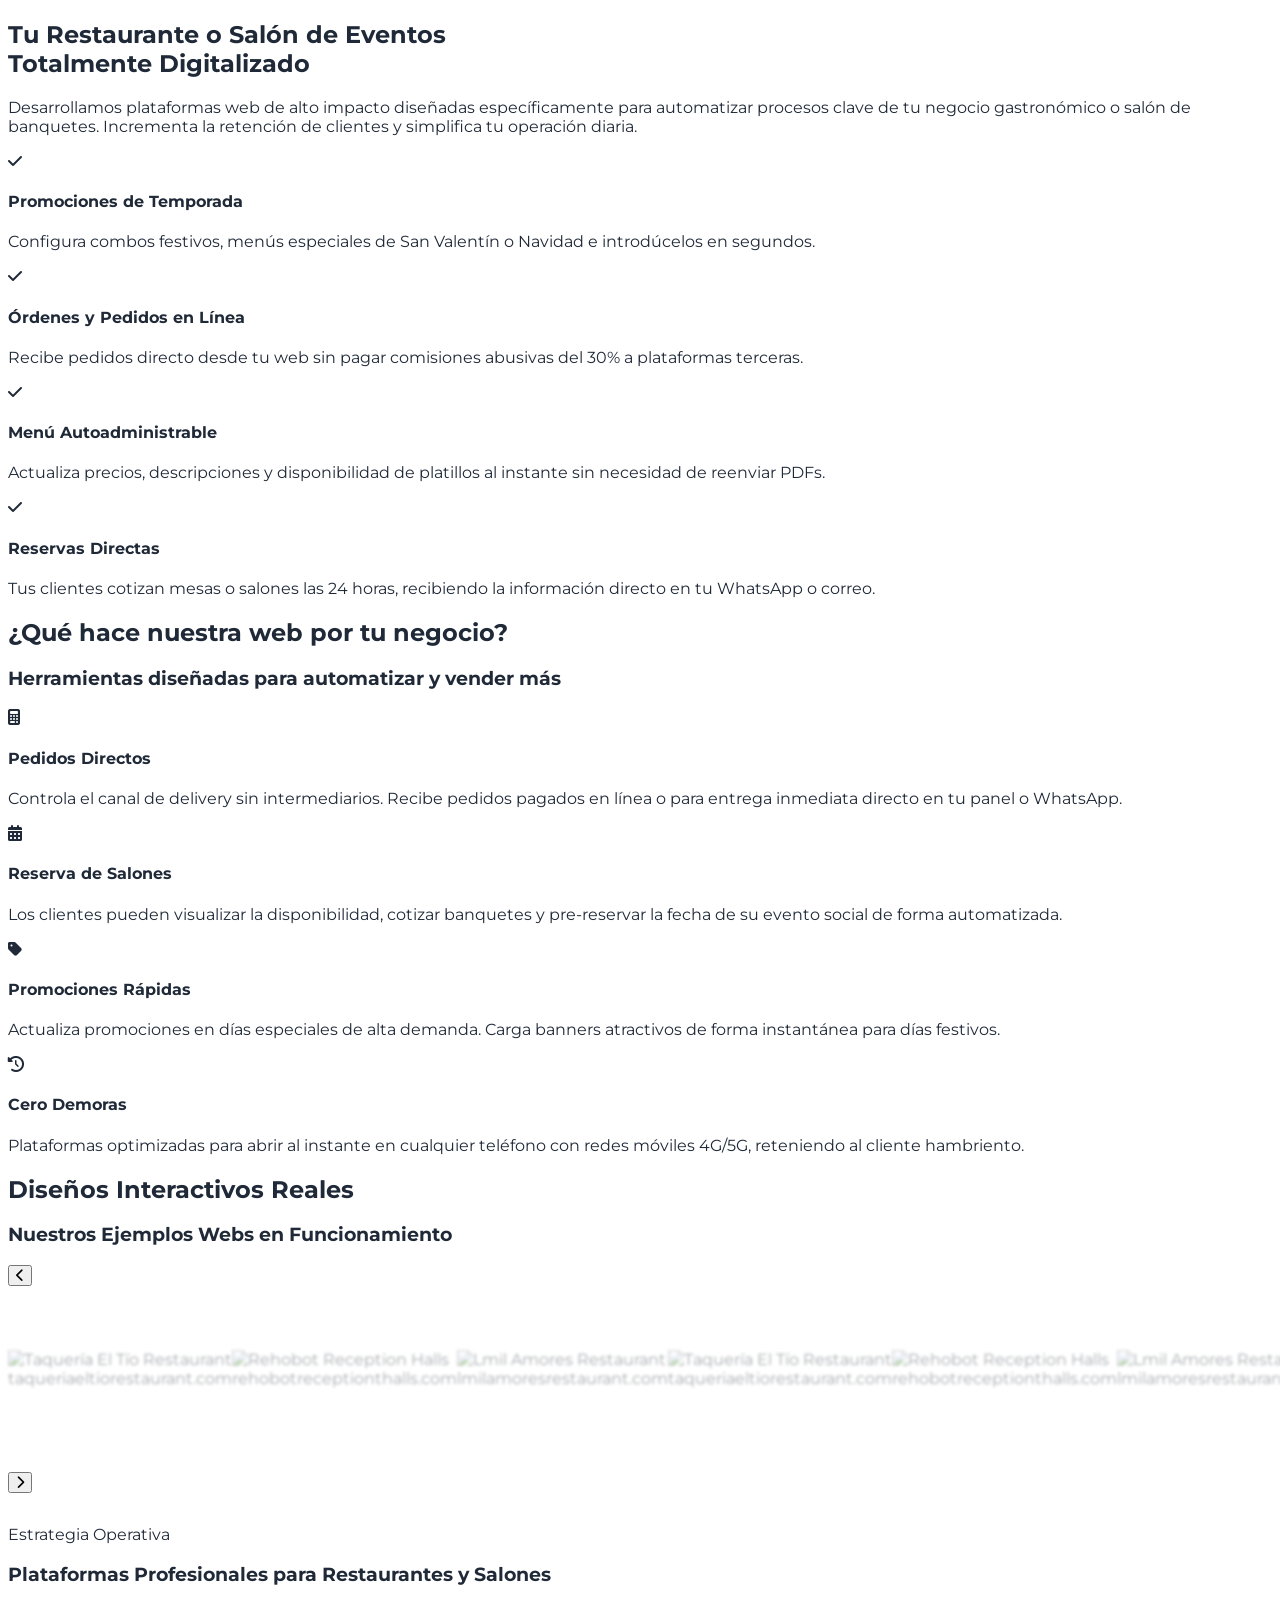
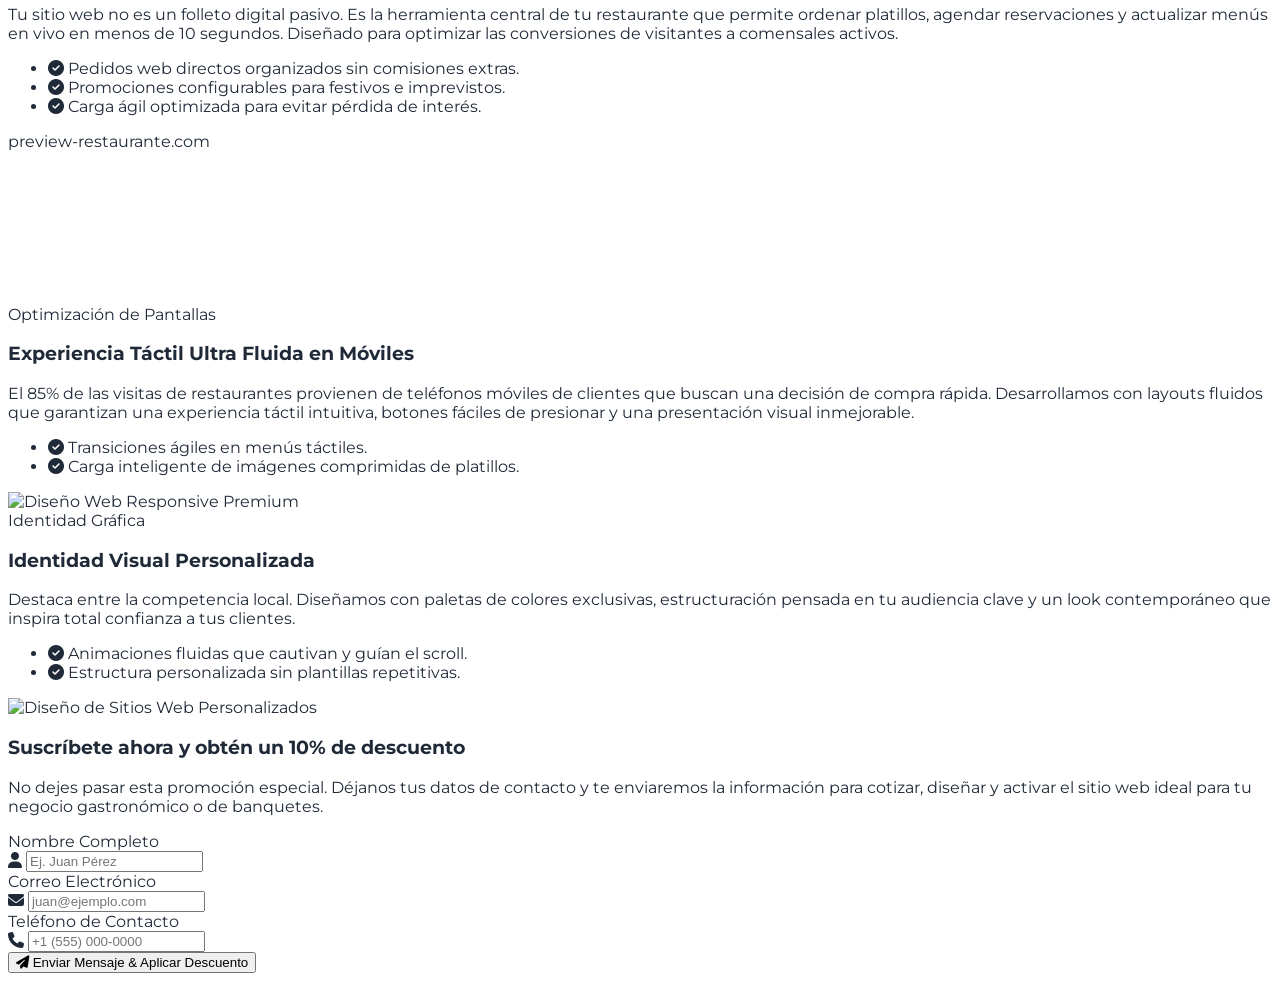
==== commit c817f039: "Complete web design portfolio redesign with modern 3D coverflow carousel and Supabase admin CRUD das" ====
--- a/docs/index.html
+++ b/docs/index.html
@@ -55,9 +55,42 @@
             background: #cbd5e1;
         }
 
-        /* Continuous marquee effect for Swiper */
-        .swiper-wrapper {
-            transition-timing-function: linear !important;
+        /* Custom Swiper 3D Carousel Styles */
+        .swiper-container-infinite {
+            padding: 40px 0 60px 0 !important;
+            margin-top: 1.5rem;
+            margin-bottom: 1.5rem;
+        }
+        .swiper-slide {
+            transition: opacity 0.5s ease, filter 0.5s ease;
+            opacity: 0.4;
+            filter: grayscale(35%) blur(1.5px);
+        }
+        .swiper-slide-active {
+            opacity: 1;
+            filter: grayscale(0%) blur(0px);
+        }
+
+        /* Custom Pagination */
+        .swiper-pagination-custom {
+            display: flex;
+            justify-content: center;
+            align-items: center;
+            gap: 8px;
+            margin-top: 32px;
+        }
+        .swiper-pagination-custom .swiper-pagination-bullet {
+            width: 10px;
+            height: 10px;
+            background-color: #cbd5e1;
+            border-radius: 9999px;
+            transition: all 0.3s ease;
+            cursor: pointer;
+            opacity: 1;
+        }
+        .swiper-pagination-custom .swiper-pagination-bullet-active {
+            width: 28px;
+            background-color: #f97316; /* active orange */
         }
 
         /* 3D Model viewer container */
@@ -249,13 +282,31 @@
             </div>
         </div>
 
-        <!-- Carousel Area -->
-        <div class="w-full relative px-4" data-aos="fade-up">
-            <div class="swiper-container-infinite overflow-hidden py-10 relative">
+        <!-- Carousel Area with 3D Coverflow Perspective -->
+        <div class="w-full relative px-4 md:px-12 max-w-7xl mx-auto" data-aos="fade-up">
+            <!-- Left Arrow Button -->
+            <div class="absolute inset-y-0 left-2 md:left-4 z-30 flex items-center">
+                <button class="swiper-button-prev-custom bg-white/95 text-slate-800 hover:text-white hover:bg-orange-500 w-12 h-12 rounded-full flex items-center justify-center shadow-lg transition-all duration-300 border border-slate-100 focus:outline-none focus:ring-2 focus:ring-orange-400">
+                    <i class="fa-solid fa-chevron-left text-lg"></i>
+                </button>
+            </div>
+
+            <!-- Swiper Slider Container -->
+            <div class="swiper-container-infinite overflow-hidden relative px-4 md:px-8">
                 <div class="swiper-wrapper" id="infinite-swiper-wrapper">
                     <!-- Dynamic CSS Laptop Slides will be injected here -->
                 </div>
             </div>
+
+            <!-- Right Arrow Button -->
+            <div class="absolute inset-y-0 right-2 md:right-4 z-30 flex items-center">
+                <button class="swiper-button-next-custom bg-white/95 text-slate-800 hover:text-white hover:bg-orange-500 w-12 h-12 rounded-full flex items-center justify-center shadow-lg transition-all duration-300 border border-slate-100 focus:outline-none focus:ring-2 focus:ring-orange-400">
+                    <i class="fa-solid fa-chevron-right text-lg"></i>
+                </button>
+            </div>
+
+            <!-- Custom Premium Pagination Bullets -->
+            <div class="swiper-pagination-custom"></div>
         </div>
     </section>
 
@@ -547,17 +598,32 @@
                 wrapper.insertAdjacentHTML('beforeend', slideHtml);
             });
 
-            // Initialize Infinite Loop Swiper with smooth scrolling (Continuous ticker effect)
+            // Initialize Infinite Loop Swiper with premium 3D Coverflow Perspective
             new Swiper('.swiper-container-infinite', {
+                effect: 'coverflow',
+                grabCursor: true,
+                centeredSlides: true,
                 slidesPerView: 'auto',
-                spaceBetween: 32,
-                grabCursor: true,
                 loop: true,
-                freeMode: true,
-                speed: 8000,
+                speed: 1200,
                 autoplay: {
-                    delay: 0,
+                    delay: 3500,
                     disableOnInteraction: false,
+                },
+                coverflowEffect: {
+                    rotate: 40,          // 3D rotation angle of the non-active slides
+                    stretch: -10,        // Overlap/spacing between slides (negative brings them closer)
+                    depth: 180,          // Depth offset (Z-axis translation)
+                    modifier: 1.2,       // Effect multiplier for stronger depth curves
+                    slideShadows: true,  // Adds gorgeous realistic 3D shading on side elements
+                },
+                navigation: {
+                    nextEl: '.swiper-button-next-custom',
+                    prevEl: '.swiper-button-prev-custom',
+                },
+                pagination: {
+                    el: '.swiper-pagination-custom',
+                    clickable: true,
                 }
             });
         }
